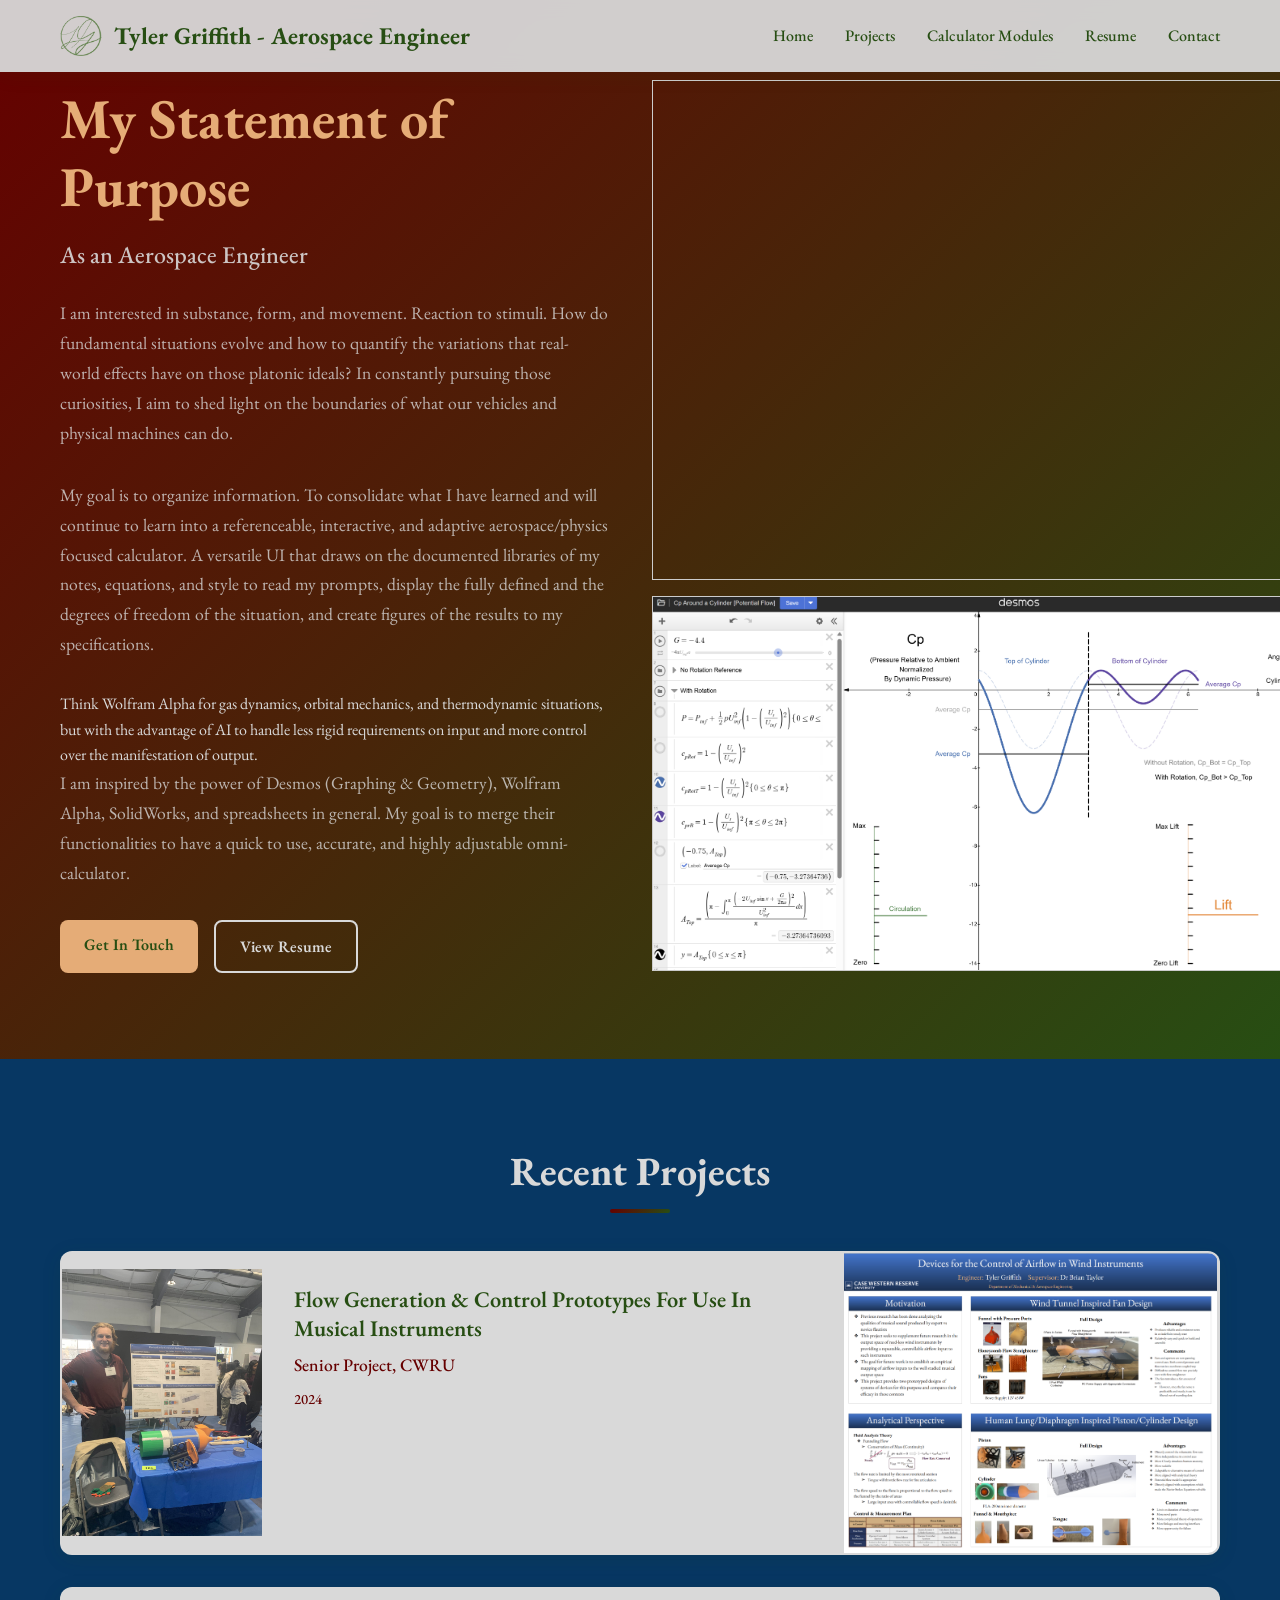
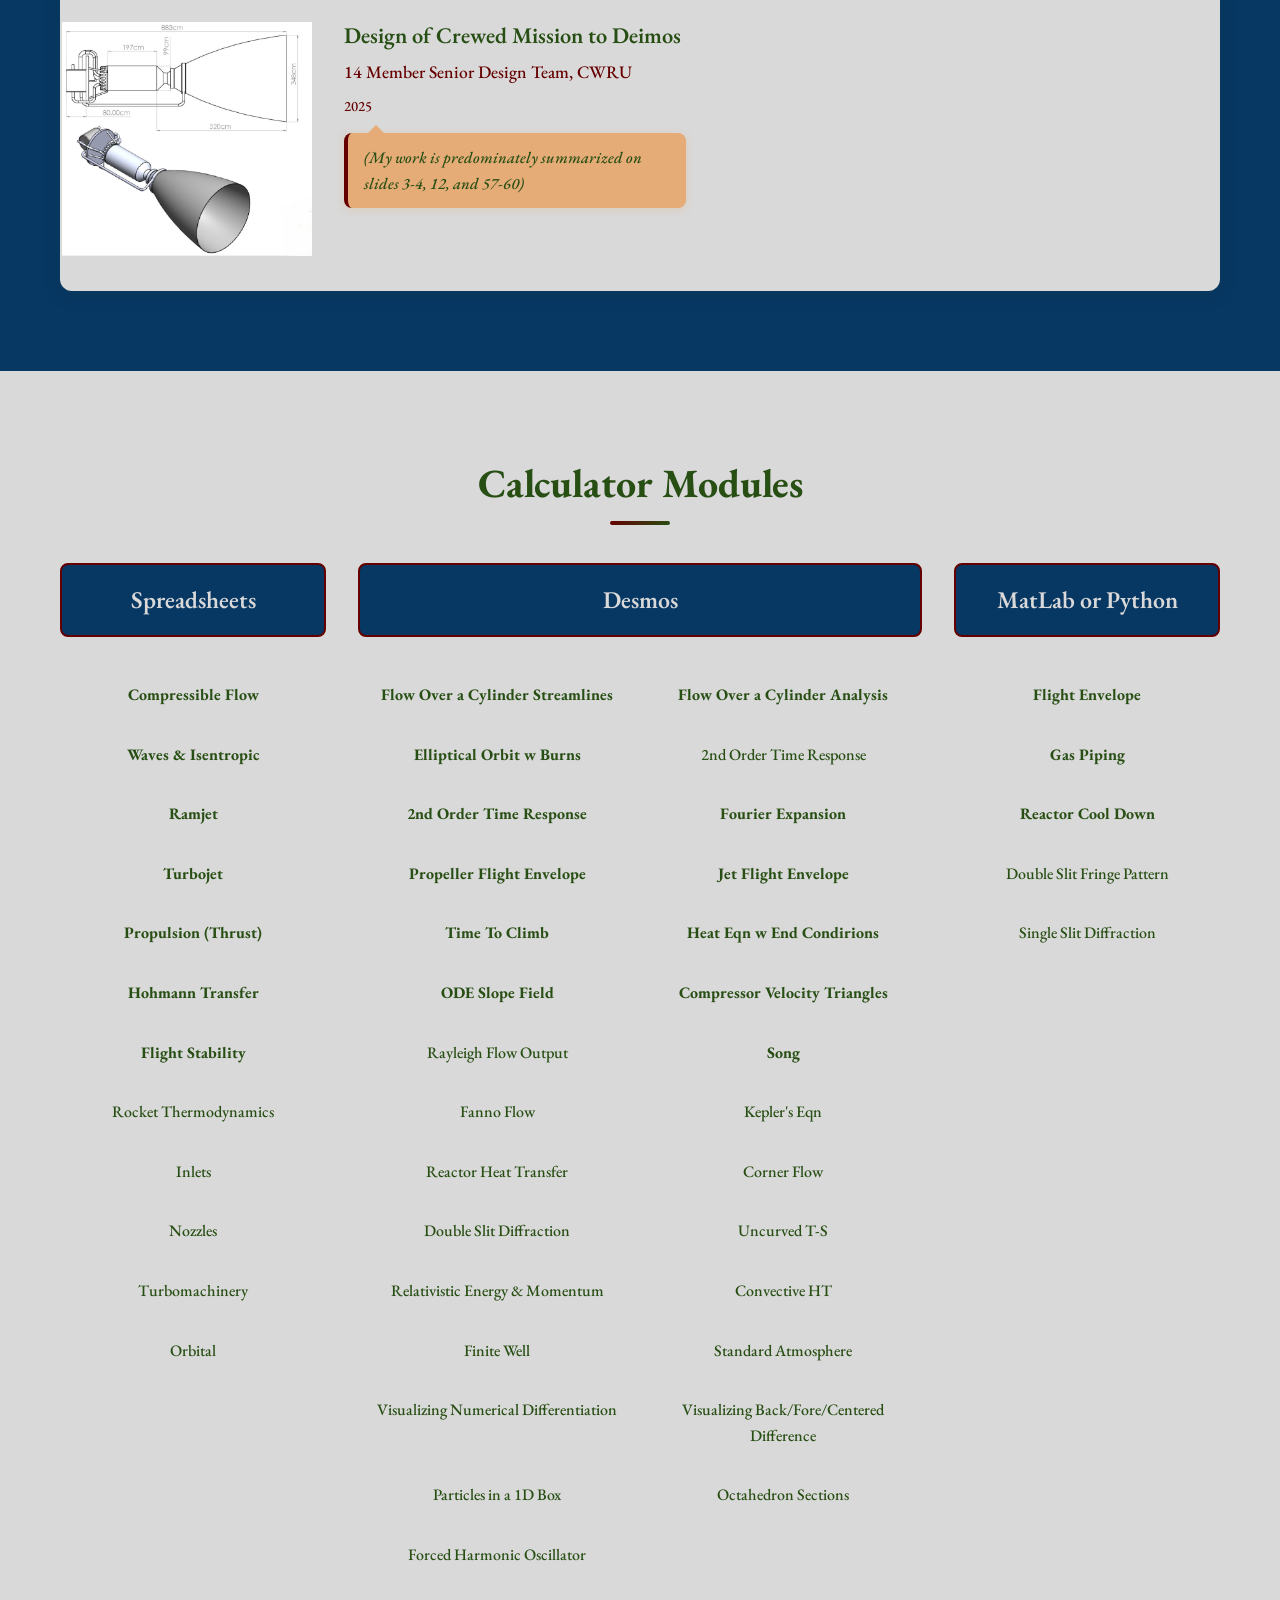
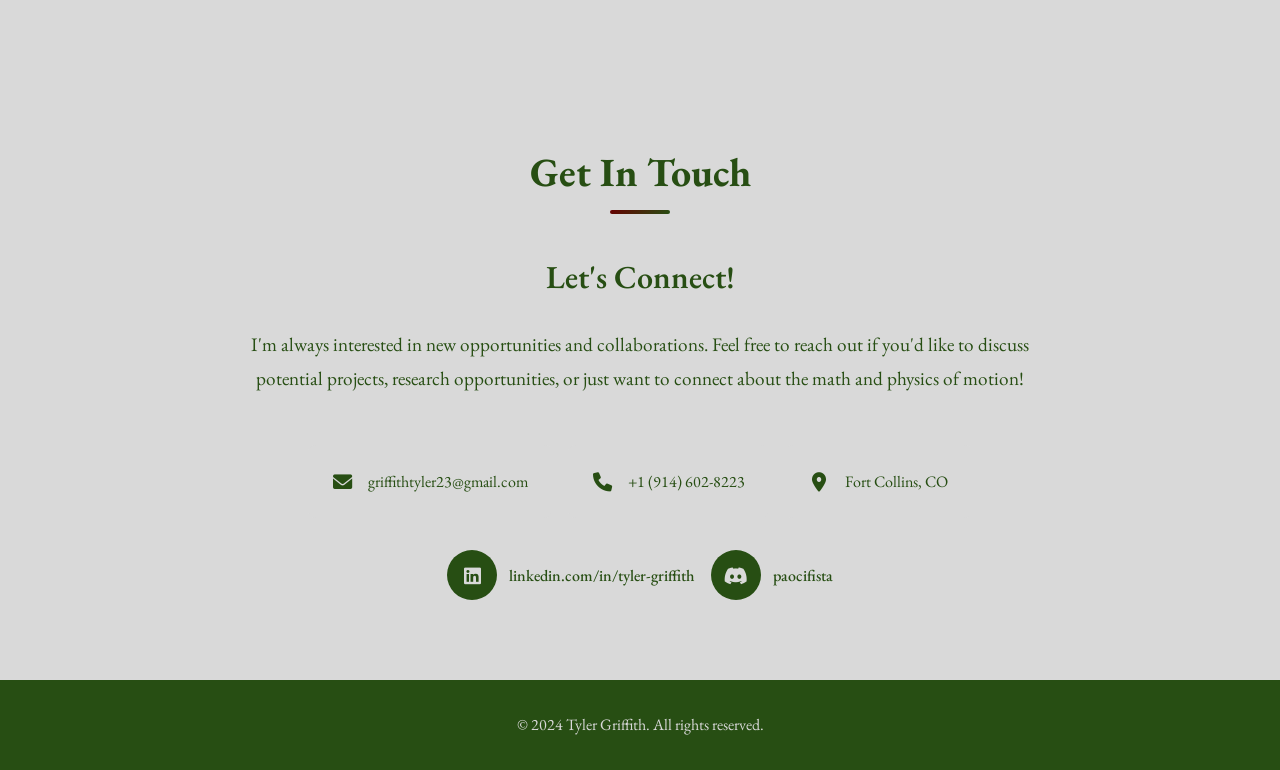
==== index.html @ 73e0c214 "Clickable image (link to desmos) in hero section" ====
<!DOCTYPE html>
<html lang="en">
<head>
    <meta charset="UTF-8">
    <meta name="viewport" content="width=device-width, initial-scale=1.0">
    <title>Tyler Griffith - Professional Portfolio</title>
    <link rel="stylesheet" href="styles.css">
    <link href="https://fonts.googleapis.com/css2?family=EB+Garamond:wght@300;400;500;600;700&display=swap" rel="stylesheet">
    <link rel="stylesheet" href="https://cdnjs.cloudflare.com/ajax/libs/font-awesome/6.0.0/css/all.min.css">
</head>
<body>
    <!-- Navigation -->
    <nav class="navbar">
        <div class="nav-container">
            <div class="nav-logo">
                <a href="#home">
                    <img src="Logo.png" alt="Logo" class="nav-logo-img">
                    Tyler Griffith - Aerospace Engineer
                </a>
            </div>
            <ul class="nav-menu">
                <li class="nav-item">
                    <a href="#home" class="nav-link">Home</a>
                </li>
                <li class="nav-item">
                    <a href="#experience" class="nav-link">Projects</a>
                </li>
                <li class="nav-item">
                    <a href="#modules" class="nav-link">Calculator Modules</a>
                </li>
                <li class="nav-item">
                    <a href="T_Griffith_Resume_CV_Fall_2025.pdf" target="_blank" class="nav-link">Resume</a>
                </li>
                <li class="nav-item">
                    <a href="#contact" class="nav-link">Contact</a>
                </li>
            </ul>
            <div class="hamburger">
                <span class="bar"></span>
                <span class="bar"></span>
                <span class="bar"></span>
            </div>
        </div>
    </nav>

    <!-- Hero Section -->
    <section id="home" class="hero">
        <div class="hero-container">
            <div class="hero-content">
                <h1 class="hero-title"> <span class="highlight"> My Statement of Purpose</span></h1>
                <p class="hero-subtitle">As an Aerospace Engineer</p>
                <p class="hero-description">
                    I am interested in substance, form, and movement. Reaction to stimuli. How do fundamental situations evolve and how to quantify the variations that real-world effects have on those platonic ideals? In constantly pursuing those curiosities, I aim to shed light on the boundaries of what our vehicles and physical machines can do. 
                </p>
                <p class="hero-description">
                    My goal is to organize information. To consolidate what I have learned and will continue to learn into a referenceable, interactive, and adaptive aerospace/physics focused calculator. A versatile UI that draws on the documented libraries of my notes, equations, and style to read my prompts, display the fully defined and the degrees of freedom of the situation, and create figures of the results to my specifications.
                </p>
                <p class="hero-description"></p>
                    Think Wolfram Alpha for gas dynamics, orbital mechanics, and thermodynamic situations, but with the advantage of AI to handle less rigid requirements on input and more control over the manifestation of output.
                </p>
                <p class="hero-description">
                    I am inspired by the power of Desmos (Graphing & Geometry), Wolfram Alpha, SolidWorks, and spreadsheets in general. My goal is to merge their functionalities to have a quick to use, accurate, and highly adjustable omni-calculator.
                </p>
                <div class="hero-buttons">
                    <a href="#contact" class="btn btn-primary">Get In Touch</a>
                    <a href="T_Griffith_Resume_CV_Fall_2025.pdf" target="_blank" class="btn btn-secondary">View Resume</a>
                </div>
            </div>
            <div class="hero-image">
                <div class="hero-images-stack">
                    <iframe src="https://www.desmos.com/calculator/8c33220826" width="700" height="500" style="border: 1px solid #ccc" frameborder=0></iframe>
                    <a href="https://www.desmos.com/calculator/05c3fc042f" target="_blank">
                        <img src="PF Cylinder.png" alt="PF Cylinder" width="700" height="375" style="border: 1px solid #ccc" frameborder=0>
                    </a>
                </div>
            </div>
        </div>
    </section>


    

    <!-- Experience Section -->
    <section id="experience" class="experience">
        <div class="container">
            <h2 class="section-title">Recent Projects</h2>
            <div class="projects-grid">
                <a href="Senior Project Final Presentation Tyler Griffith.pdf" target="_blank" class="project-card">
                    <div class="project-image">
                        <img src="Senior Project.jpg" alt="Flow Generation Project" style="width: 100%; height: 150%; object-fit: contain;">
                    </div>
                    <div class="project-content">
                        <h3>Flow Generation & Control Prototypes For Use In Musical Instruments</h3>
                        <h4>Senior Project, CWRU</h4>
                        <p class="project-date">2024</p>
                    </div>
                    <div class="project-image-right">
                        <img src="Senior Project Poster.png" alt="Senior Project Poster" style="width: 100%; height: 100%; object-fit: contain;">
                    </div>
                </a>
                <a href="Team Alpha PDR.pdf" target="_blank" class="project-card">
                    <div class="project-image">
                        <img src="NTR Engine.png" alt="Mission to Deimos Project" style="width: 100%; height: 100%; object-fit: contain;">
                    </div>
                    <div class="project-content">
                        <h3>Design of Crewed Mission to Deimos</h3>
                        <h4>14 Member Senior Design Team, CWRU</h4>
                        <p class="project-date">2025</p>
                        <p class="project-note">(My work is predominately summarized on slides 3-4, 12, and 57-60)</p>
                    </div>
                    <div class="project-image-right">
                        <video autoplay muted loop playsinline style="width: 100%; height: 100%; object-fit: contain;">
                            <source src="MissionScene.mp4" type="video/mp4">
                            <img src="ntr performance.png" alt="NTR Performance" style="width: 100%; height: 100%; object-fit: contain;">
                        </video>
                    </div>
                </a>
            </div>
        </div>
    </section>

<!-- calculator modules Section -->
<section id="modules" class="modules">
    <div class="container">
        <h2 class="section-title">Calculator Modules</h2>
        <div class="modules-grid">
            <div class="module-category">
                <h3>Spreadsheets</h3>
                <div class="module-list">
                    <a href="https://docs.google.com/spreadsheets/d/1kFhC6nxFv_b8ixaudWOVVjCKWCE8ifmWcmQ96gZkeH8/edit?gid=793155303#gid=793155303" target="_blank" class="module-link"><b>Compressible Flow</b></a>
                    <a href="https://docs.google.com/spreadsheets/d/1kFhC6nxFv_b8ixaudWOVVjCKWCE8ifmWcmQ96gZkeH8/edit?gid=0#gid=0" target="_blank" class="module-link"><b>Waves & Isentropic</b></a>
                    <a href="https://docs.google.com/spreadsheets/d/1kFhC6nxFv_b8ixaudWOVVjCKWCE8ifmWcmQ96gZkeH8/edit?gid=503123347#gid=503123347" target="_blank" class="module-link"><b>Ramjet</b></a>
                    <a href="https://docs.google.com/spreadsheets/d/1kFhC6nxFv_b8ixaudWOVVjCKWCE8ifmWcmQ96gZkeH8/edit?gid=1079069620#gid=1079069620" target="_blank" class="module-link"><b>Turbojet</b></a>
                    <a href="https://docs.google.com/spreadsheets/d/1kFhC6nxFv_b8ixaudWOVVjCKWCE8ifmWcmQ96gZkeH8/edit?gid=1146595530#gid=1146595530" target="_blank" class="module-link"><b>Propulsion (Thrust)</b></a>
                    <a href="https://docs.google.com/spreadsheets/d/1YmKCEZLJLAxavqUUyEGpI2I-hh6KhFgJFtxrm9_aXJc/edit?gid=541043475#gid=541043475" target="_blank" class="module-link"><b>Hohmann Transfer</b></a>
                    <a href="https://docs.google.com/spreadsheets/d/1Bj5aItCUaRNbrN8L-TkgeaRthc5WIYCnWCENdmsCYXI/edit?gid=1545224241#gid=1545224241" target="_blank" class="module-link"><b>Flight Stability</b></a>

                    <a href="https://docs.google.com/spreadsheets/d/1ZCL2EBlXwmfW4wwZJrXVlPMBgstjOOVwJmh2B7LHWQo/edit?gid=1322973198#gid=1322973198" target="_blank" class="module-link">Rocket Thermodynamics</a>
                    <a href="https://docs.google.com/spreadsheets/d/1kFhC6nxFv_b8ixaudWOVVjCKWCE8ifmWcmQ96gZkeH8/edit?gid=883781237#gid=883781237" target="_blank" class="module-link">Inlets</a>
                    <a href="https://docs.google.com/spreadsheets/d/1kFhC6nxFv_b8ixaudWOVVjCKWCE8ifmWcmQ96gZkeH8/edit?gid=561241027#gid=561241027" target="_blank" class="module-link">Nozzles</a>
                    <a href="#" class="module-link">Turbomachinery</a>
                    <a href="https://docs.google.com/spreadsheets/d/1dXGgKRndqlmJfJFlU6TlaSMaYjimFNrqkSrW9hNsdL0/edit?gid=303727508#gid=303727508" target="_blank" class="module-link">Orbital</a>
                </div>
            </div>
            <div class="module-category desmos-category">
                <h3>Desmos</h3>
                <div class="module-list">
                    <a href="https://www.desmos.com/calculator/8c33220826" target="_blank" class="module-link"><b>Flow Over a Cylinder Streamlines</b></a>
                    <a href="https://www.desmos.com/calculator/05c3fc042f" target="_blank" class="module-link"><b>Flow Over a Cylinder Analysis</b></a>
                    <a href="https://www.desmos.com/calculator/915c477bc8" target="_blank" class="module-link"><b>Elliptical Orbit w Burns</b></a>                    <a href="https://www.desmos.com/calculator/b26c02bef1" target="_blank" class="module-link">2nd Order Time Response</a>
                    <a href="https://www.desmos.com/calculator/b26c02bef1" target="_blank" class="module-link"><b>2nd Order Time Response</b></a>
                    <a href="https://www.desmos.com/calculator/3eea0e8acd" target="_blank" class="module-link"><b>Fourier Expansion</b></a>
                    <a href="https://www.desmos.com/calculator/c116e7f28b" target="_blank" class="module-link"><b>Propeller Flight Envelope</b></a>
                    <a href="https://www.desmos.com/calculator/2a57d4172a" target="_blank" class="module-link"><b>Jet Flight Envelope</b></a>
                    <a href="https://www.desmos.com/calculator/2a57d4172a" target="_blank" class="module-link"><b>Time To Climb</b></a>
                    <a href="https://www.desmos.com/calculator/9834d9a424" target="_blank" class="module-link"><b>Heat Eqn w End Condirions</b></a>
                    <a href="https://www.desmos.com/calculator/9834d9a424" target="_blank" class="module-link"><b>ODE Slope Field</b></a>
                    <a href="https://www.desmos.com/geometry/db01d873f7" target="_blank" class="module-link"><b>Compressor Velocity Triangles</b></a>

                    <a href="https://www.desmos.com/calculator/b0455dd562" target="_blank" class="module-link">Rayleigh Flow Output</a>
                    <a href="https://www.desmos.com/calculator/bf2a7fb005" target="_blank" class="module-link"><b>Song</b></a>

                    <a href="https://www.desmos.com/calculator/d0f3c2ab67" target="_blank" class="module-link">Fanno Flow</a>
                    <a href="https://www.desmos.com/calculator/4ca5833b08" target="_blank" class="module-link">Kepler's Eqn</a>
                    <a href="https://www.desmos.com/calculator/3d784d35b2" target="_blank" class="module-link">Reactor Heat Transfer</a>
                    <a href="https://www.desmos.com/calculator/745b08c5e5" target="_blank" class="module-link">Corner Flow</a>
                    <a href="https://www.desmos.com/calculator/b79fcb99ef" target="_blank" class="module-link">Double Slit Diffraction</a>
                    <a href="https://www.desmos.com/calculator/55e48f81e7" target="_blank" class="module-link">Uncurved T-S</a>
                    <a href="https://www.desmos.com/calculator/9834d9a424" target="_blank" class="module-link">Relativistic Energy & Momentum</a>
                    <a href="#" class="module-link">Convective HT</a>
                    <a href="https://www.desmos.com/calculator/ac93b80535" target="_blank" class="module-link">Finite Well</a>
                    <a href="https://www.desmos.com/calculator/c9d3b7adf9" target="_blank" class="module-link">Standard Atmosphere</a>
                    <a href="https://www.desmos.com/calculator/b41d1c6cdb" target="_blank" class="module-link">Visualizing Numerical Differentiation</a>
                    <a href="https://www.desmos.com/calculator/59a0680b56" target="_blank" class="module-link">Visualizing Back/Fore/Centered Difference</a>
                    <a href="https://www.desmos.com/calculator/5fff285970" target="_blank" class="module-link">Particles in a 1D Box</a>
                    <a href="https://www.desmos.com/calculator/08d9fe442d" target="_blank" class="module-link">Octahedron Sections</a>
                    <a href="https://www.desmos.com/calculator/eb8c177690" target="_blank" class="module-link">Forced Harmonic Oscillator</a>
                </div>
            </div>
            <div class="module-category">
                <h3>MatLab or Python</h3>
                <div class="module-list">
                    <a href="#" class="module-link"><b>Flight Envelope</b></a>
                    <a href="#" class="module-link"><b>Gas Piping</b></a>
                    <a href="#" class="module-link"><b>Reactor Cool Down</b></a>
                    <a href="#" class="module-link">Double Slit Fringe Pattern</a>
                    <a href="#" class="module-link">Single Slit Diffraction</a>
                </div>
            </div>
        </div>
    </div>
</section>

    <!-- Contact Section -->
    <section id="contact" class="contact">
        <div class="container">
            <h2 class="section-title">Get In Touch</h2>
            <div class="contact-content">
                <div class="contact-info-left">
                    <h3>Let's Connect!</h3>
                    <p>
                        I'm always interested in new opportunities and collaborations. 
                        Feel free to reach out if you'd like to discuss potential projects, research opportunities, 
                        or just want to connect about the math and physics of motion!
                    </p>
                </div>
            </div>
            <div class="contact-details-section">
                <div class="contact-details">
                    <div class="contact-item">
                        <i class="fas fa-envelope"></i>
                        <span>griffithtyler23@gmail.com</span>
                    </div>
                    <div class="contact-item">
                        <i class="fas fa-phone"></i>
                        <span>+1 (914) 602-8223</span>
                    </div>
                    <div class="contact-item location-item">
                        <i class="fas fa-map-marker-alt"></i>
                        <span>Fort Collins, CO</span>
                    </div>
                </div>
                <div class="social-links">
                    <a href="https://linkedin.com/in/tyler-griffith" target="_blank" class="social-link">
                        <div class="social-icon"><i class="fab fa-linkedin"></i></div>
                        <span class="social-text">linkedin.com/in/tyler-griffith</span>
                    </a>
                    <a href="#" class="social-link">
                        <div class="social-icon"><i class="fab fa-discord"></i></div>
                        <span class="social-text">paocifista</span>
                    </a>
                </div>
            </div>
        </div>
    </section>

    <!-- Footer -->
    <footer class="footer">
        <div class="container">
            <p>&copy; 2024 Tyler Griffith. All rights reserved.</p>
        </div>
    </footer>

    <script>
        // Mobile menu toggle
        const hamburger = document.querySelector(".hamburger");
        const navMenu = document.querySelector(".nav-menu");

        hamburger.addEventListener("click", () => {
            hamburger.classList.toggle("active");
            navMenu.classList.toggle("active");
        });

        // Close mobile menu when clicking on a link
        document.querySelectorAll(".nav-link").forEach(n => n.addEventListener("click", () => {
            hamburger.classList.remove("active");
            navMenu.classList.remove("active");
        }));

        // Smooth scrolling for navigation links
        document.querySelectorAll('a[href^="#"]').forEach(anchor => {
            anchor.addEventListener('click', function (e) {
                e.preventDefault();
                document.querySelector(this.getAttribute('href')).scrollIntoView({
                    behavior: 'smooth'
                });
            });
        });
    </script>
</body>
</html>
---- styles.css ----
/* Reset and Base Styles */
* {
    margin: 0;
    padding: 0;
    box-sizing: border-box;
}

html {
    scroll-behavior: smooth;
}

body {
    font-family: 'EB Garamond', serif;
    line-height: 1.6;
    color: #274e13;
    background-color: #d9d9d9;
}

.container {
    max-width: 1200px;
    margin: 0 auto;
    padding: 0 20px;
}

/* Navigation */
.navbar {
    position: fixed;
    top: 0;
    width: 100%;
    background: rgba(217, 217, 217, 0.95);
    backdrop-filter: blur(10px);
    z-index: 1000;
    padding: 1rem 0;
    box-shadow: 0 2px 20px rgba(39, 78, 19, 0.1);
}

.nav-container {
    max-width: 1200px;
    margin: 0 auto;
    padding: 0 20px;
    display: flex;
    justify-content: space-between;
    align-items: center;
}

.nav-logo a {
    font-size: 1.5rem;
    font-weight: 700;
    color: #274e13;
    text-decoration: none;
    transition: color 0.3s ease;
    display: flex;
    align-items: center;
    gap: 0.75rem;
}

.nav-logo-img {
    height: 40px;
    width: auto;
    border-radius: 4px;
}

.nav-logo a:hover {
    color: #660000;
}

.nav-menu {
    display: flex;
    list-style: none;
    gap: 2rem;
}

.nav-link {
    color: #274e13;
    text-decoration: none;
    font-weight: 500;
    transition: color 0.3s ease;
    position: relative;
}

.nav-link:hover {
    color: #660000;
}

.nav-link::after {
    content: '';
    position: absolute;
    width: 0;
    height: 2px;
    bottom: -5px;
    left: 0;
    background-color: #660000;
    transition: width 0.3s ease;
}

.nav-link:hover::after {
    width: 100%;
}

.hamburger {
    display: none;
    flex-direction: column;
    cursor: pointer;
}

.bar {
    width: 25px;
    height: 3px;
    background-color: #274e13;
    margin: 3px 0;
    transition: 0.3s;
}

/* Hero Section */
.hero {
    min-height: 100vh;
    display: flex;
    align-items: center;
    background: linear-gradient(135deg, #660000 0%, #274e13 100%);
    color: #d9d9d9;
    padding-top: 80px;
}

.hero-container {
    max-width: 1200px;
    margin: 0 auto;
    padding: 0 20px;
    display: grid;
    grid-template-columns: 1fr 1fr;
    gap: 4rem;
    align-items: center;
}

.hero-title {
    font-size: 3.5rem;
    font-weight: 700;
    margin-bottom: 1rem;
    line-height: 1.2;
}

.highlight {
    color: #e5ac77;
}

.hero-subtitle {
    font-size: 1.5rem;
    font-weight: 500;
    margin-bottom: 1.5rem;
    opacity: 0.9;
}

.hero-description {
    font-size: 1.1rem;
    margin-bottom: 2rem;
    opacity: 0.8;
    line-height: 1.7;
}

.hero-buttons {
    display: flex;
    gap: 1rem;
    flex-wrap: wrap;
}

.btn {
    padding: 12px 24px;
    border-radius: 8px;
    text-decoration: none;
    font-weight: 600;
    transition: all 0.3s ease;
    display: inline-block;
    border: none;
    cursor: pointer;
    font-size: 1rem;
}

.btn-primary {
    background: #e5ac77;
    color: #274e13;
}

.btn-primary:hover {
    background: #d9d9d9;
    transform: translateY(-2px);
    box-shadow: 0 10px 25px rgba(229, 172, 119, 0.3);
}

.btn-secondary {
    background: transparent;
    color: #d9d9d9;
    border: 2px solid #d9d9d9;
}

.btn-secondary:hover {
    background: #d9d9d9;
    color: #274e13;
    transform: translateY(-2px);
}

.hero-image {
    display: flex;
    justify-content: center;
    align-items: center;
    width: 100%;
    min-width: 0;
    max-width: none;
}

.hero-images-stack {
    display: flex;
    flex-direction: column;
    gap: 1rem;
    width: 100vw;
    max-width: 75vw;
    min-width: 0;
    margin-left: -20px;
}

.hero-stack-image {
    width: 100%;
    height: auto;
    max-width: none;
    min-width: 0;
    border-radius: 8px;
    box-shadow: 0 4px 15px rgba(0, 0, 0, 0.2);
    transition: transform 0.3s ease;
}

.hero-stack-image:hover {
    transform: translateY(-5px);
    box-shadow: 0 8px 25px rgba(0, 0, 0, 0.3);
}

.profile-placeholder {
    width: 100%;
    height: 100%;
    min-height: 80vh;
    background: rgba(217, 217, 217, 0.1);
    border-radius: 12px;
    display: flex;
    align-items: center;
    justify-content: center;
    font-size: 5rem;
    color: rgba(217, 217, 217, 0.3);
    border: 3px solid rgba(217, 217, 217, 0.2);
    overflow: hidden;
}

/* Section Styles */
section {
    padding: 80px 0;
}

.section-title {
    text-align: center;
    font-size: 2.5rem;
    font-weight: 700;
    margin-bottom: 3rem;
    color: #274e13;
    position: relative;
}

.section-title::after {
    content: '';
    position: absolute;
    bottom: -10px;
    left: 50%;
    transform: translateX(-50%);
    width: 60px;
    height: 4px;
    background: linear-gradient(135deg, #660000 0%, #274e13 100%);
    border-radius: 2px;
}

/* About Section */
.about {
    background: #d9d9d9;
}

.about-content {
    max-width: 800px;
    margin: 0 auto;
}

.about-text p {
    font-size: 1.1rem;
    margin-bottom: 1.5rem;
    color: #274e13;
    line-height: 1.8;
}

.about-stats {
    display: grid;
    grid-template-columns: repeat(auto-fit, minmax(150px, 1fr));
    gap: 2rem;
    margin-top: 3rem;
}

.stat {
    text-align: center;
    padding: 2rem;
    background: #d9d9d9;
    border-radius: 12px;
    box-shadow: 0 4px 20px rgba(39, 78, 19, 0.1);
    transition: transform 0.3s ease;
}

.stat:hover {
    transform: translateY(-5px);
}

.stat h3 {
    font-size: 2.5rem;
    font-weight: 700;
    color: #274e13;
    margin-bottom: 0.5rem;
}

.stat p {
    color: #660000;
    font-weight: 500;
}

/* Skills Section */
.skills-grid {
    display: grid;
    grid-template-columns: repeat(auto-fit, minmax(400px, 1fr));
    gap: 3rem;
}

.skill-category h3 {
    font-size: 1.5rem;
    font-weight: 600;
    margin-bottom: 2rem;
    color: #274e13;
}

.skill-items {
    display: flex;
    flex-direction: column;
    gap: 1.5rem;
}

.skill-item {
    display: flex;
    flex-direction: column;
    gap: 0.5rem;
}

.skill-name {
    font-weight: 500;
    color: #274e13;
}

.skill-bar {
    height: 8px;
    background: #d9d9d9;
    border-radius: 4px;
    overflow: hidden;
}

.skill-progress {
    height: 100%;
    background: linear-gradient(135deg, #660000 0%, #274e13 100%);
    border-radius: 4px;
    transition: width 1s ease;
}

/* Modules Section */
.modules-grid {
    display: grid;
    grid-template-columns: 1fr 1fr 1fr 1fr;
    gap: 2rem;
    max-width: 1200px;
    margin: 0 auto;
}

.desmos-category {
    grid-column: 2 / span 2;
}

.desmos-category .module-list {
    display: grid;
    grid-template-columns: repeat(auto-fit, minmax(200px, 1fr));
    gap: 0.5rem;
}

.module-category h3 {
    font-size: 1.5rem;
    font-weight: 600;
    margin-bottom: 2rem;
    color: #274e13;
    text-align: center;
    padding: 1rem;
    background: #073763;
    color: #d9d9d9;
    border-radius: 8px;
    border: 2px solid #660000;
}

.module-list {
    display: flex;
    flex-direction: column;
    gap: 0.5rem;
}

.module-link {
    color: #274e13;
    text-decoration: none;
    font-weight: 500;
    padding: 0.75rem;
    background: #d9d9d9;
    border-radius: 6px;
    transition: all 0.3s ease;
    border: 1px solid transparent;
    text-align: center;
}

.module-link:hover {
    background: #e5ac77;
    color: #274e13;
    transform: translateY(-1px);
    box-shadow: 0 2px 8px rgba(229, 172, 119, 0.3);
    border-color: #660000;
}

/* Experience Section */
.experience {
    background: #073763;
    color: #d9d9d9;
}

.experience .section-title {
    color: #d9d9d9;
}

.projects-grid {
    display: flex;
    flex-direction: column;
    gap: 2rem;
    max-width: 1400px;
    margin: 0 auto;
}

.project-card {
    display: flex;
    background: #d9d9d9;
    border-radius: 12px;
    overflow: hidden;
    text-decoration: none;
    color: #274e13;
    transition: all 0.3s ease;
    box-shadow: 0 4px 20px rgba(39, 78, 19, 0.1);
    border: 2px solid transparent;
}

.project-card:hover {
    transform: translateY(-5px);
    box-shadow: 0 8px 30px rgba(39, 78, 19, 0.2);
    border-color: #e5ac77;
}

.project-image {
    width: 200px;
    min-width: 200px;
    height: 300px;
    background: transparent;
    display: flex;
    align-items: center;
    justify-content: center;
    font-size: 3rem;
    color: #274e13;
}

.project-image-right {
    width: 375px;
    min-width: 375px;
    height: 300px;
    background: transparent;
    display: flex;
    align-items: center;
    justify-content: center;
    font-size: 3rem;
    color: #274e13;
}

/* Specific styling for Mission to Deimos project */
.project-card:nth-child(2) .project-image {
    width: 250px;
    min-width: 250px;
}

.project-card:nth-child(2) .project-image-right {
    width: 500px;
    min-width: 500px;
}

.project-content {
    padding: 2rem;
    flex: 1;
    display: flex;
    flex-direction: column;
    justify-content: flex-start;
}

.project-content h3 {
    font-size: 1.4rem;
    font-weight: 600;
    color: #274e13;
    margin-bottom: 0.5rem;
    line-height: 1.3;
}

.project-content h4 {
    font-size: 1.1rem;
    color: #660000;
    margin-bottom: 0.5rem;
    font-weight: 500;
}

.project-date {
    font-size: 0.9rem;
    color: #660000;
    margin-bottom: 1rem;
    font-weight: 500;
}

.project-note {
    font-size: 1rem;
    color: #274e13;
    font-style: italic;
    margin-bottom: 1rem;
    font-weight: 500;
    background: #e5ac77;
    padding: 0.75rem 1rem;
    border-radius: 8px;
    border-left: 4px solid #660000;
    box-shadow: 0 2px 8px rgba(229, 172, 119, 0.3);
    position: relative;
}

.project-note::before {
    content: '';
    position: absolute;
    top: -8px;
    left: 20px;
    width: 0;
    height: 0;
    border-left: 8px solid transparent;
    border-right: 8px solid transparent;
    border-bottom: 8px solid #e5ac77;
}

.project-description {
    color: #274e13;
    line-height: 1.6;
    font-size: 1rem;
}

/* Contact Section */
.contact-content {
    max-width: 800px;
    margin: 0 auto 3rem auto;
    text-align: center;
}

.contact-info-left {
    text-align: center;
}

.contact-info-left h3 {
    font-size: 2rem;
    font-weight: 600;
    margin-bottom: 1.5rem;
    color: #274e13;
}

.contact-info-left p {
    font-size: 1.2rem;
    color: #274e13;
    margin-bottom: 2rem;
    line-height: 1.8;
}

.contact-details-section {
    width: 100%;
    max-width: 800px;
    margin: 0 auto;
    text-align: center;
}

.contact-details {
    margin-bottom: 2rem;
    display: flex;
    justify-content: center;
    gap: 1rem;
    flex-wrap: wrap;
}

.contact-item {
    display: flex;
    align-items: center;
    gap: 1rem;
    padding: 1.5rem;
    background: #d9d9d9;
    border-radius: 8px;
    transition: background 0.3s ease;
    justify-content: center;
    min-width: fit-content;
}

.contact-item:hover {
    background: #e5ac77;
}

.contact-item i {
    color: #274e13;
    font-size: 1.2rem;
    width: 20px;
}

.location-item {
    justify-content: center;
    text-align: center;
}

.social-links {
    display: flex;
    gap: 1rem;
    justify-content: center;
    margin-top: 2rem;
    flex-wrap: wrap;
    align-items: center;
}

.social-link {
    display: flex;
    align-items: center;
    gap: 0.75rem;
    text-decoration: none;
    transition: all 0.3s ease;
    font-size: 1rem;
    min-width: fit-content;
}

.social-link:hover {
    transform: translateY(-3px);
}

.social-icon {
    display: flex;
    align-items: center;
    justify-content: center;
    width: 50px;
    height: 50px;
    background: #274e13;
    color: #d9d9d9;
    border-radius: 50%;
    transition: all 0.3s ease;
    font-size: 1.2rem;
}

.social-link:hover .social-icon {
    background: #660000;
    box-shadow: 0 10px 25px rgba(39, 78, 19, 0.3);
}

.social-text {
    font-size: 1rem;
    font-weight: 500;
    color: #274e13;
}

/* Footer */
.footer {
    background: #274e13;
    color: #d9d9d9;
    text-align: center;
    padding: 2rem 0;
}

/* Responsive Design */
@media (max-width: 768px) {
    .hamburger {
        display: flex;
    }

    .nav-menu {
        position: fixed;
        left: -100%;
        top: 70px;
        flex-direction: column;
        background-color: #d9d9d9;
        width: 100%;
        text-align: center;
        transition: 0.3s;
        box-shadow: 0 10px 27px rgba(39, 78, 19, 0.05);
        padding: 2rem 0;
    }

    .nav-menu.active {
        left: 0;
    }

    .hamburger.active .bar:nth-child(2) {
        opacity: 0;
    }

    .hamburger.active .bar:nth-child(1) {
        transform: translateY(8px) rotate(45deg);
    }

    .hamburger.active .bar:nth-child(3) {
        transform: translateY(-8px) rotate(-45deg);
    }

    .hero-container {
        grid-template-columns: 1fr;
        text-align: center;
        gap: 2rem;
    }

    .hero-images-stack {
        width: 100vw;
        max-width: 95vw;
        min-width: 0;
        gap: 0.75rem;
        margin-left: 0;
    }

    .hero-title {
        font-size: 2.5rem;
    }

    .hero-subtitle {
        font-size: 1.2rem;
    }

    .profile-placeholder {
        width: 200px;
        height: 200px;
        font-size: 3rem;
    }

    .section-title {
        font-size: 2rem;
    }

    .skills-grid {
        grid-template-columns: 1fr;
    }

    .projects-grid {
        grid-template-columns: 1fr;
    }

    .project-card {
        flex-direction: column;
    }

    .project-image {
        width: 100%;
        height: 200px;
        border-right: none;
        border-bottom: 2px solid #660000;
    }

    .project-image-right {
        width: 100%;
        height: 200px;
        border-left: none;
        border-bottom: 2px solid #660000;
    }

    .project-content {
        padding: 1rem;
    }

    .contact-content {
        grid-template-columns: 1fr;
        gap: 2rem;
        max-width: 100%;
        padding: 0 1rem;
        margin-bottom: 2rem;
    }

    .contact-info-left {
        text-align: center;
        padding-right: 0;
    }

    .contact-image-container {
        padding-left: 0;
    }

    .contact-image {
        height: 250px;
    }

    .contact-details-section {
        max-width: 100%;
        padding: 0 1rem;
    }

    .contact-details {
        grid-template-columns: 1fr;
        gap: 0.5rem;
    }

    .contact-item {
        padding: 1rem;
        font-size: 0.9rem;
        justify-content: center;
    }

    .about-stats {
        grid-template-columns: 1fr;
    }
}

@media (max-width: 480px) {
    .hero-title {
        font-size: 2rem;
    }

    .hero-buttons {
        flex-direction: column;
        align-items: center;
    }

    .btn {
        width: 100%;
        max-width: 250px;
        text-align: center;
    }

    .section-title {
        font-size: 1.8rem;
    }

    .project-content {
        padding: 1.5rem;
    }
}

/* Animations */
@keyframes fadeInUp {
    from {
        opacity: 0;
        transform: translateY(30px);
    }
    to {
        opacity: 1;
        transform: translateY(0);
    }
}

.hero-content,
.about-content,
.skills-grid,
.timeline-item,
.contact-content {
    animation: fadeInUp 0.8s ease-out;
}

/* Smooth transitions for interactive elements */
.nav-link,
.btn,
.social-link,
.stat,
.timeline-content,
.contact-item {
    transition: all 0.3s ease;
}

/* Focus states for accessibility */
.btn:focus,
.nav-link:focus,
.social-link:focus,
.form-group input:focus,
.form-group textarea:focus {
    outline: 2px solid #274e13;
    outline-offset: 2px;
}
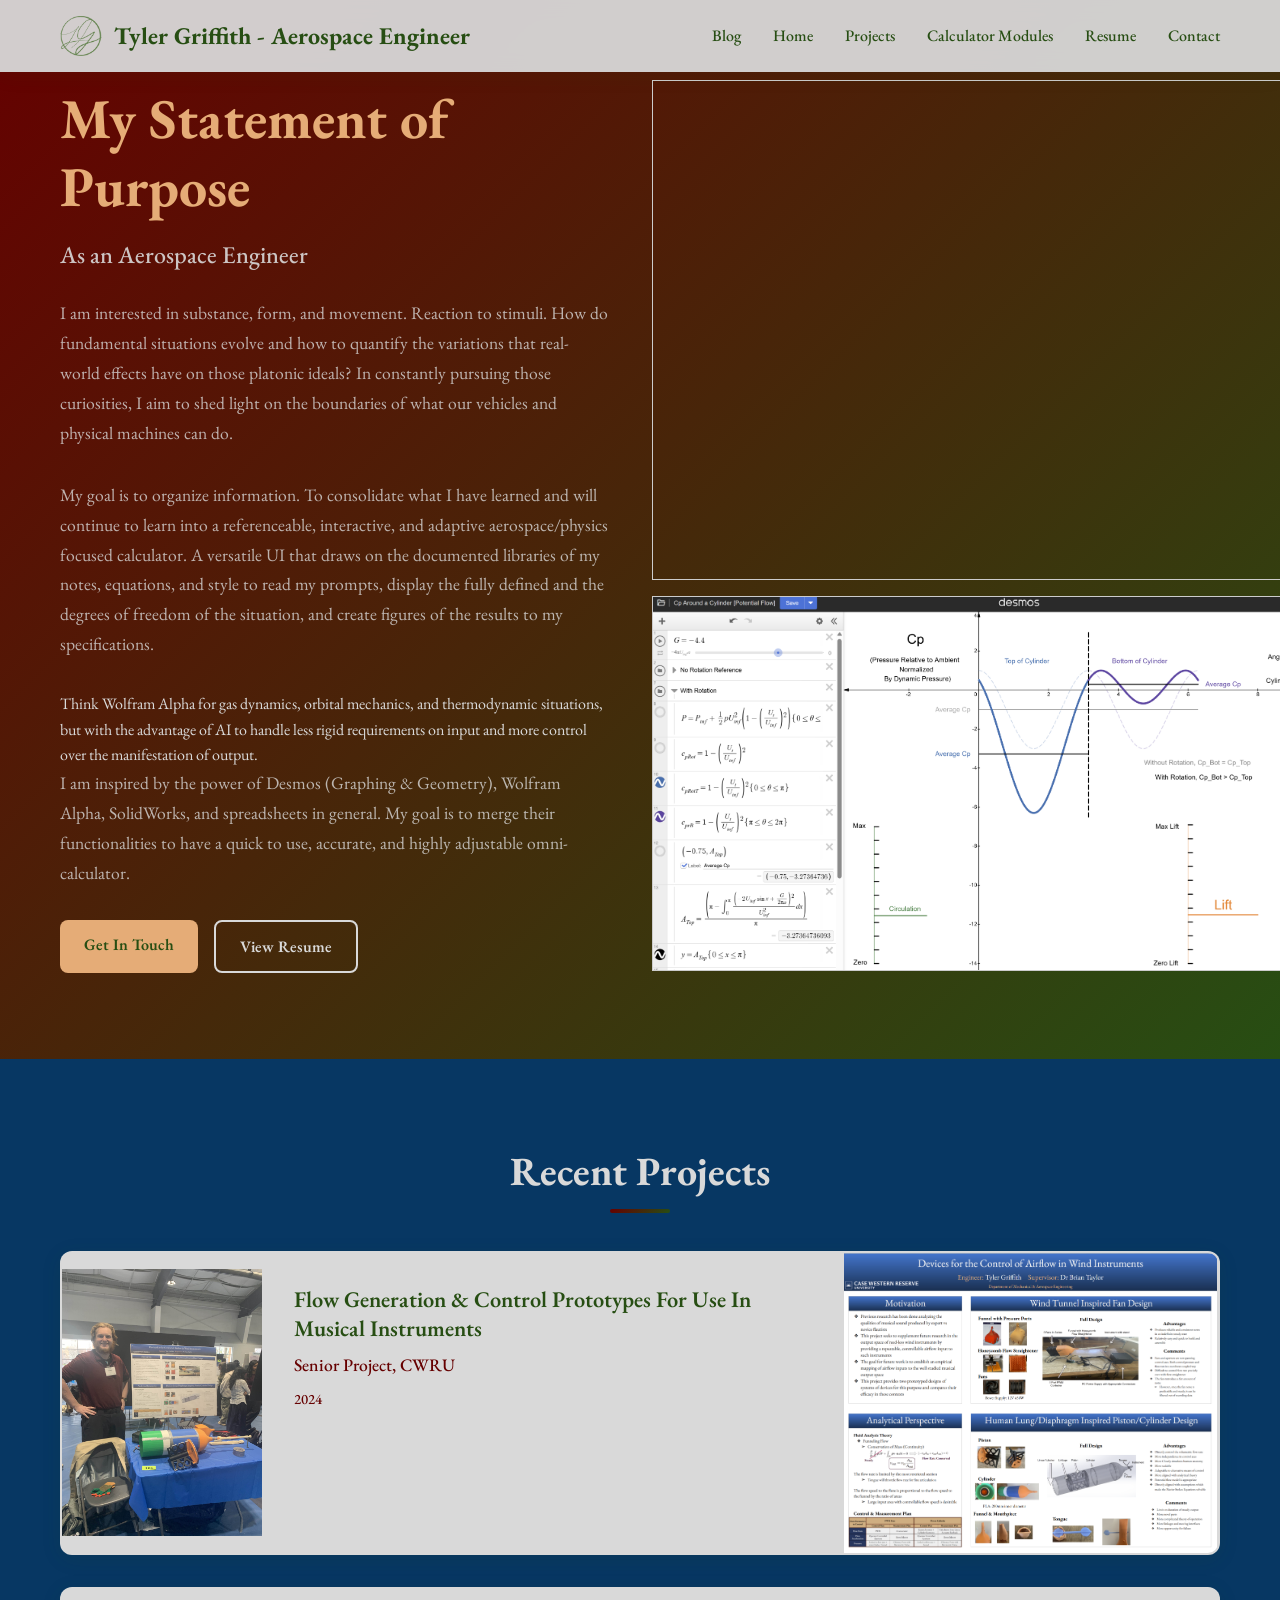
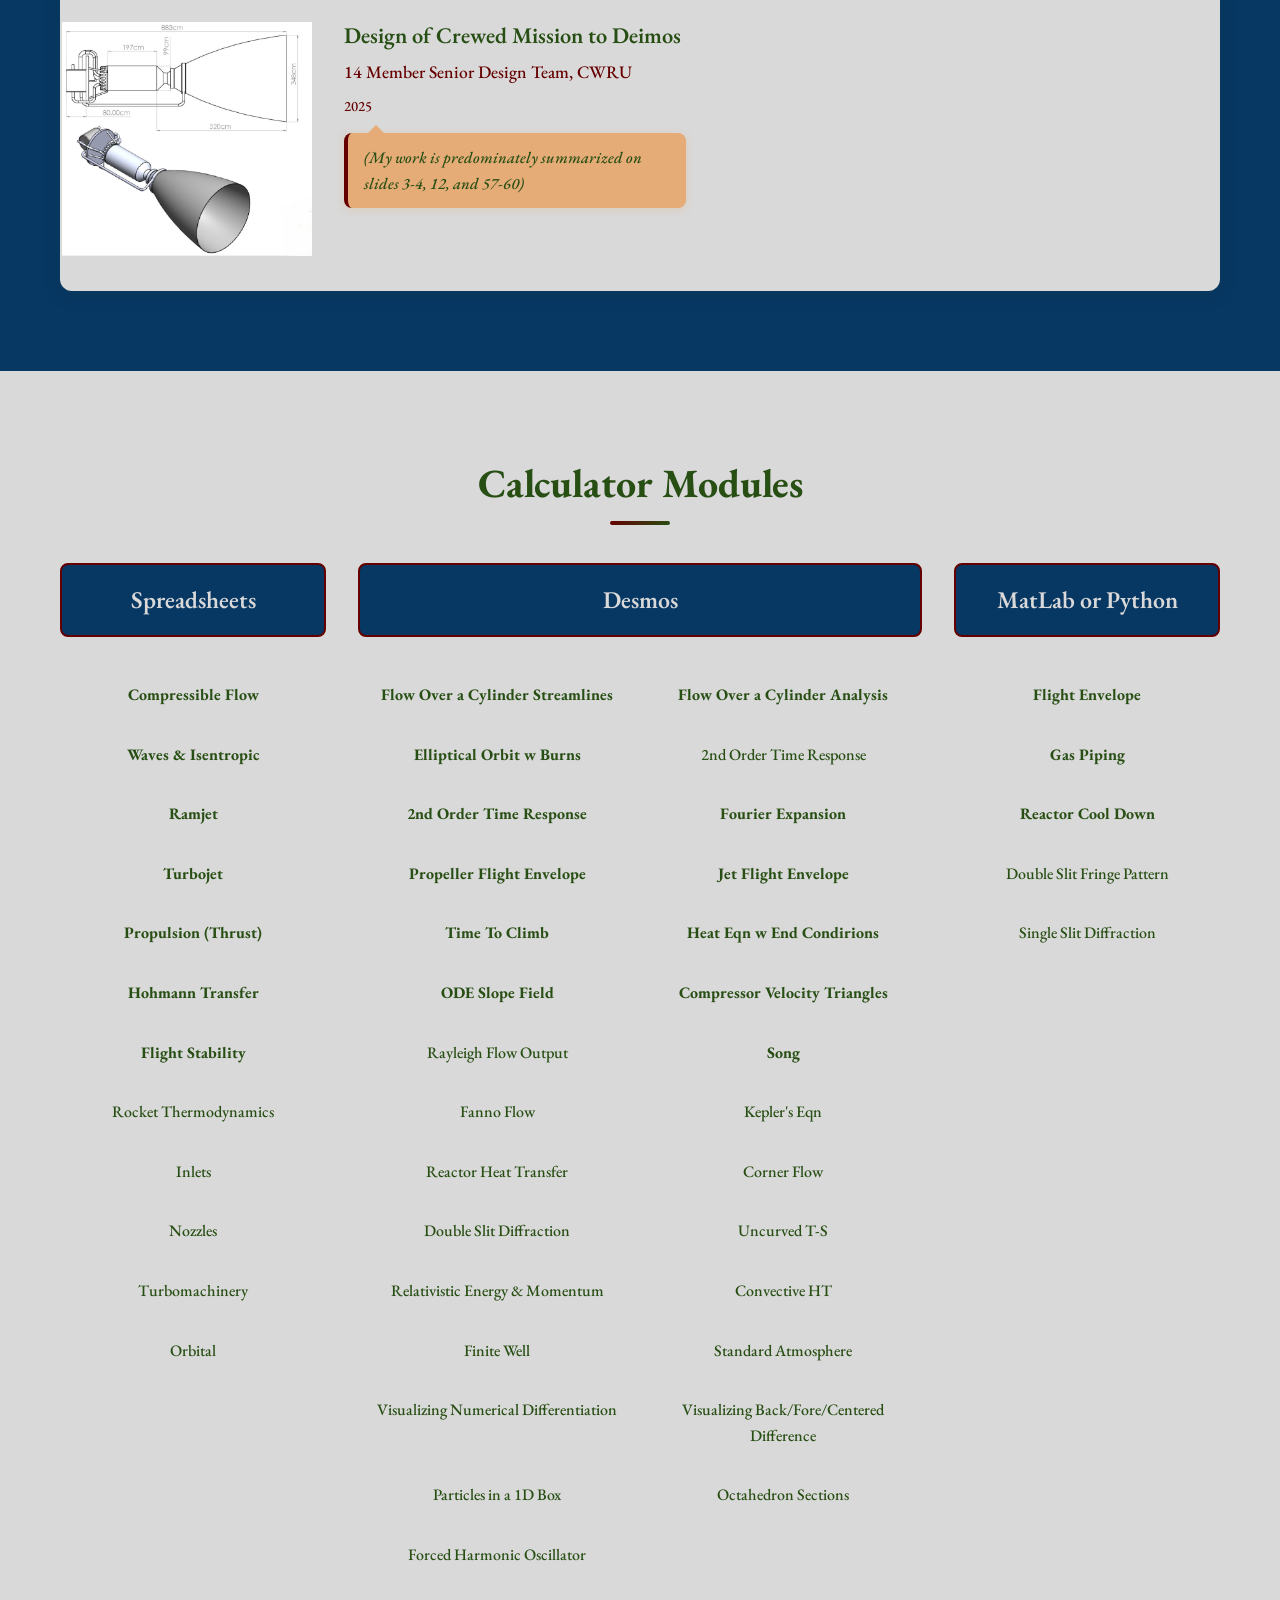
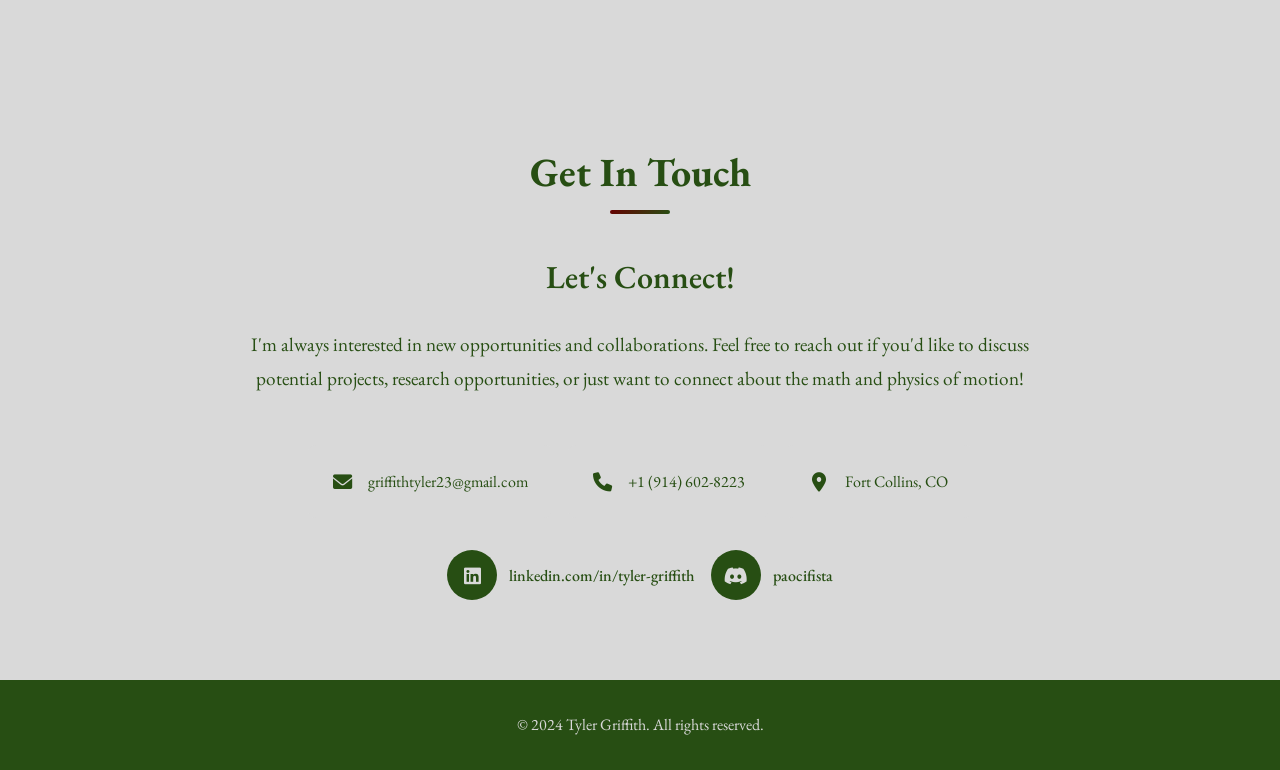
==== commit 6610229f: "Added JungaWorkspace subproject" ====
--- a/index.html
+++ b/index.html
@@ -20,6 +20,9 @@
             </div>
             <ul class="nav-menu">
                 <li class="nav-item">
+                    <a href="./blog/index.html" target="_blank" class="nav-link">Blog</a>
+                </li>
+                <li class="nav-item">
                     <a href="#home" class="nav-link">Home</a>
                 </li>
                 <li class="nav-item">
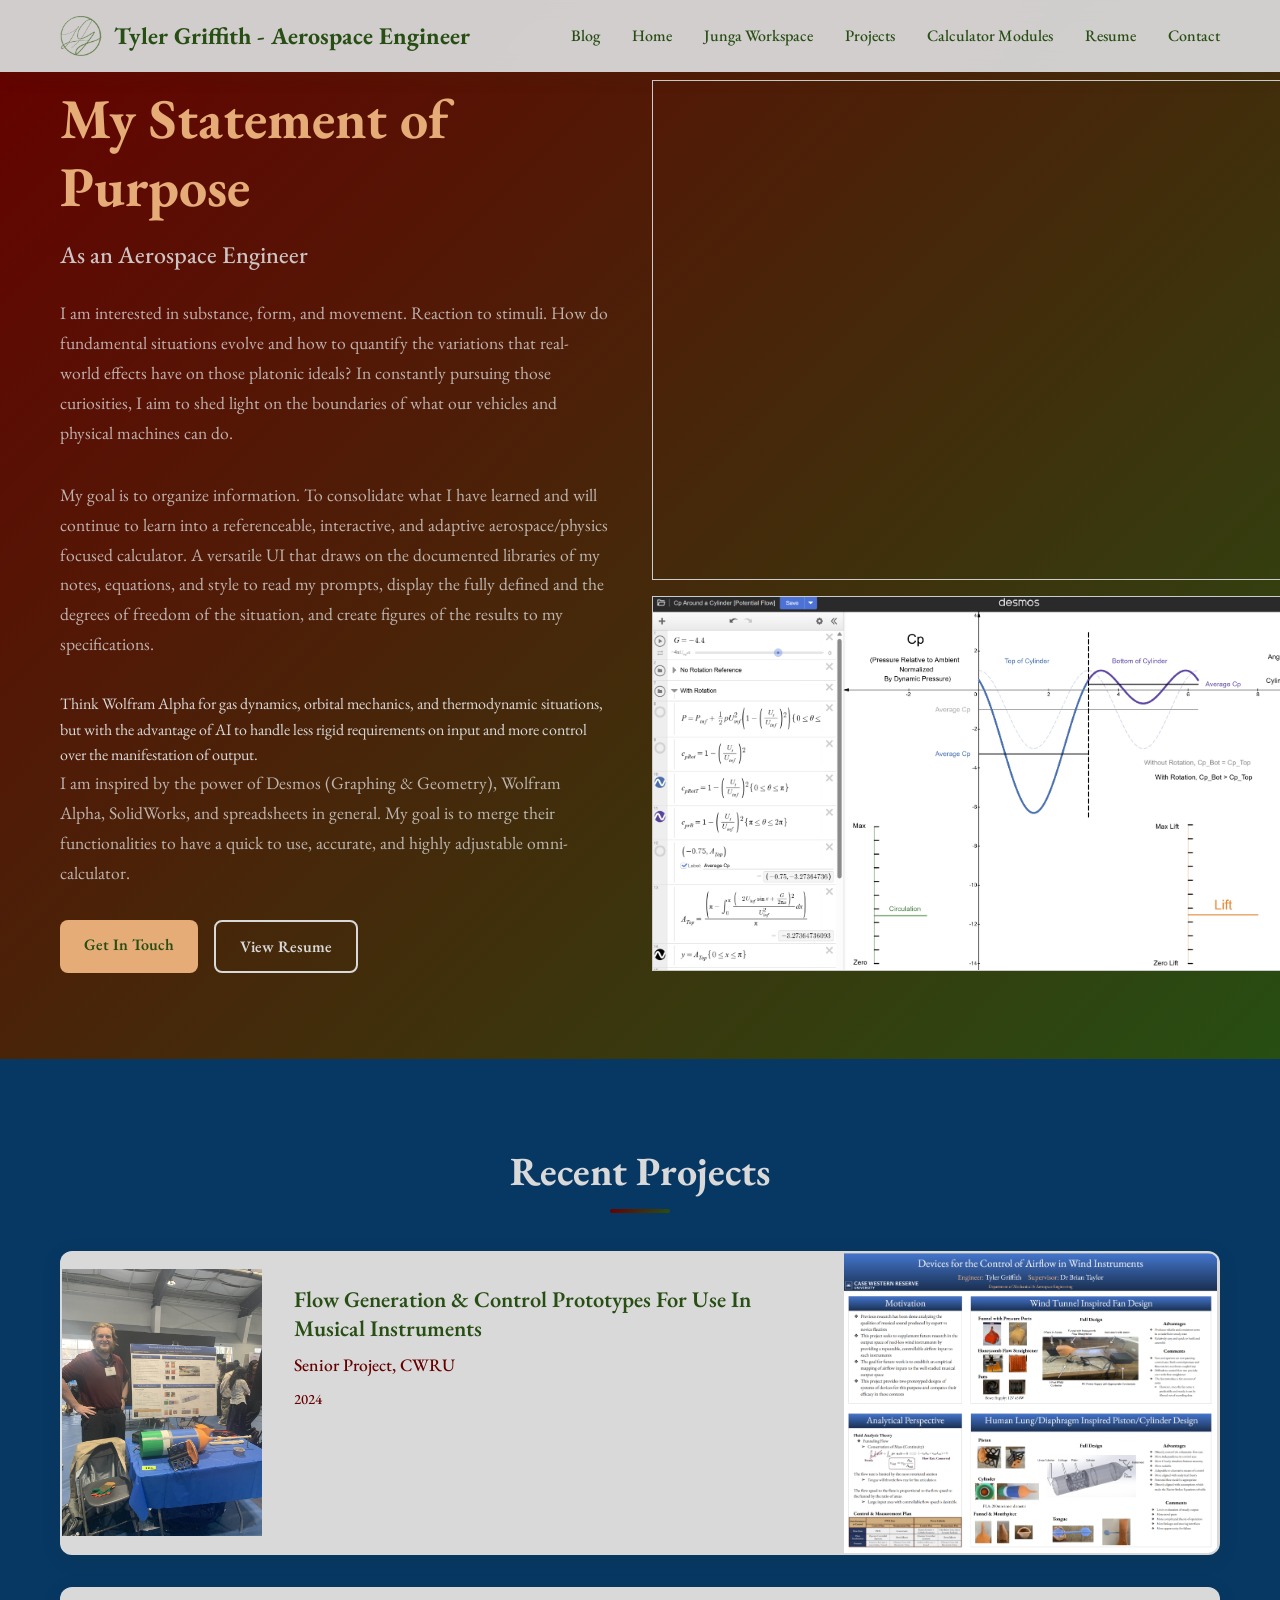
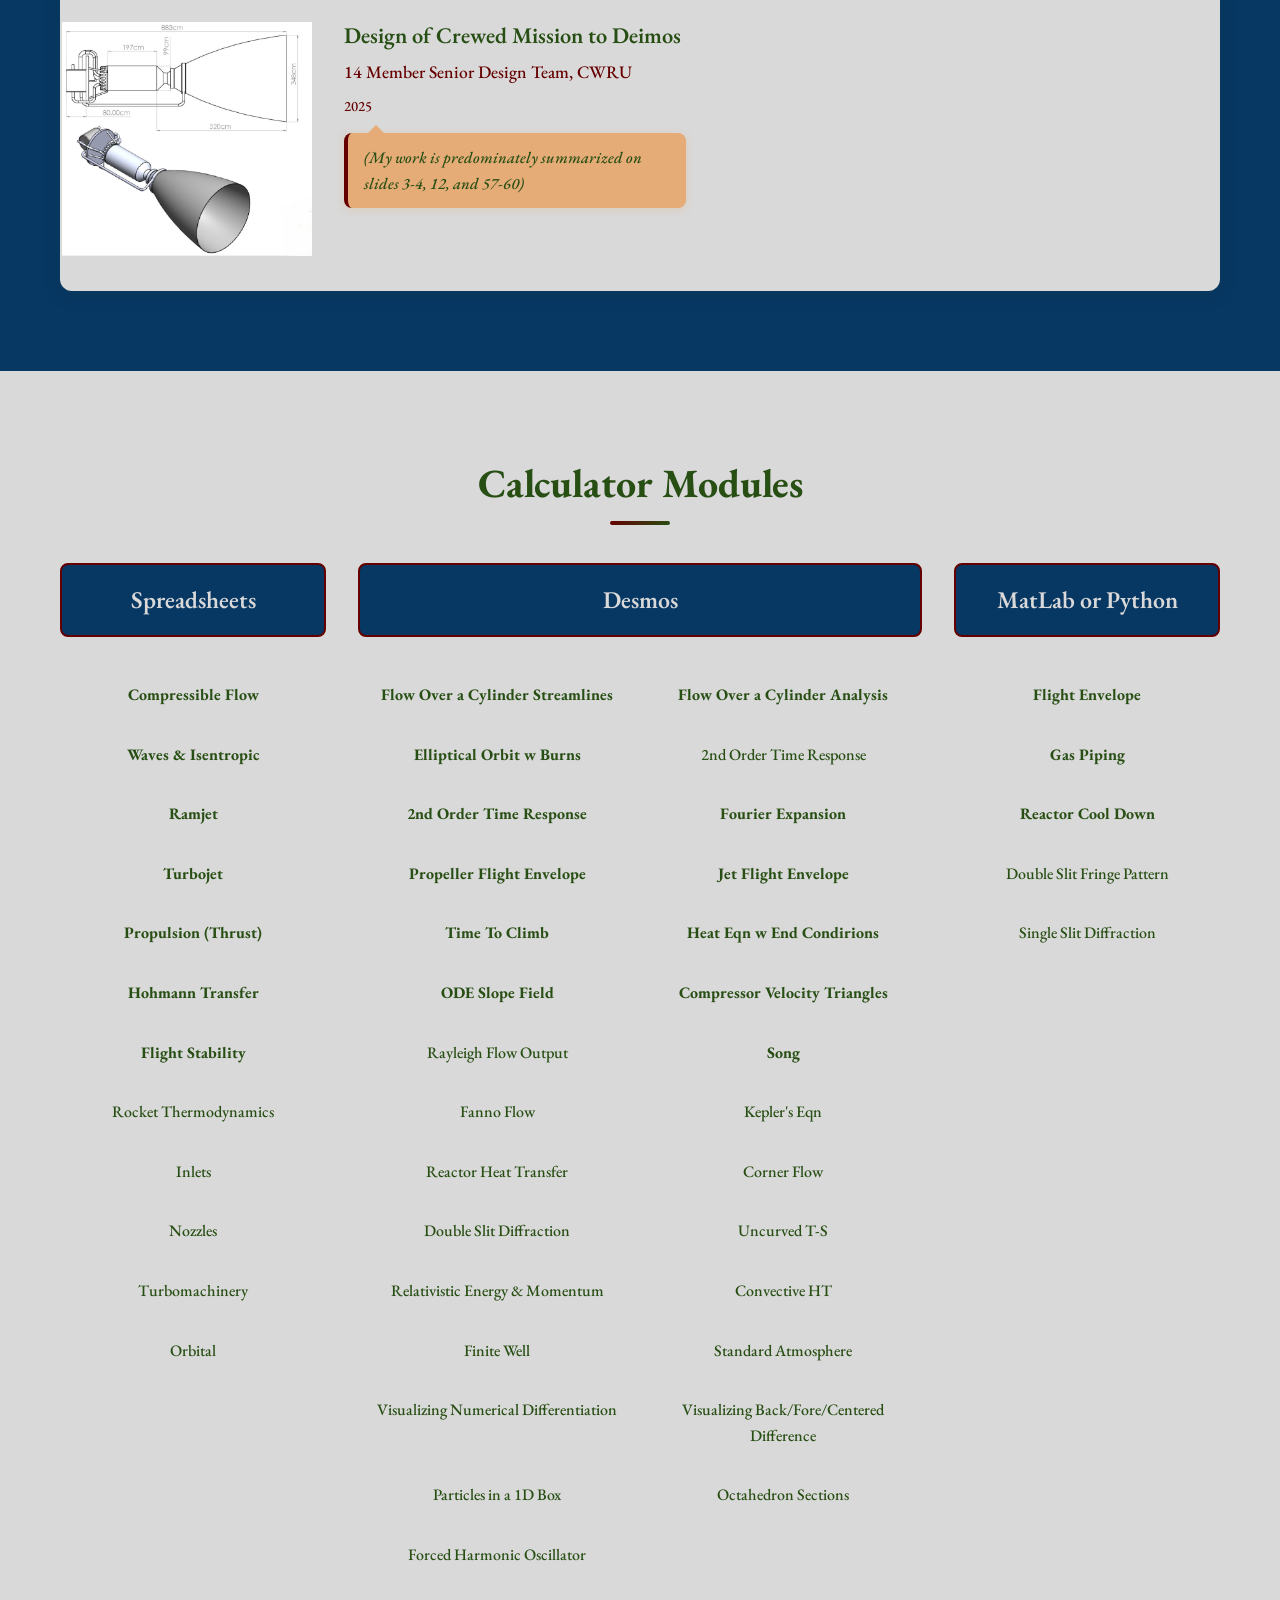
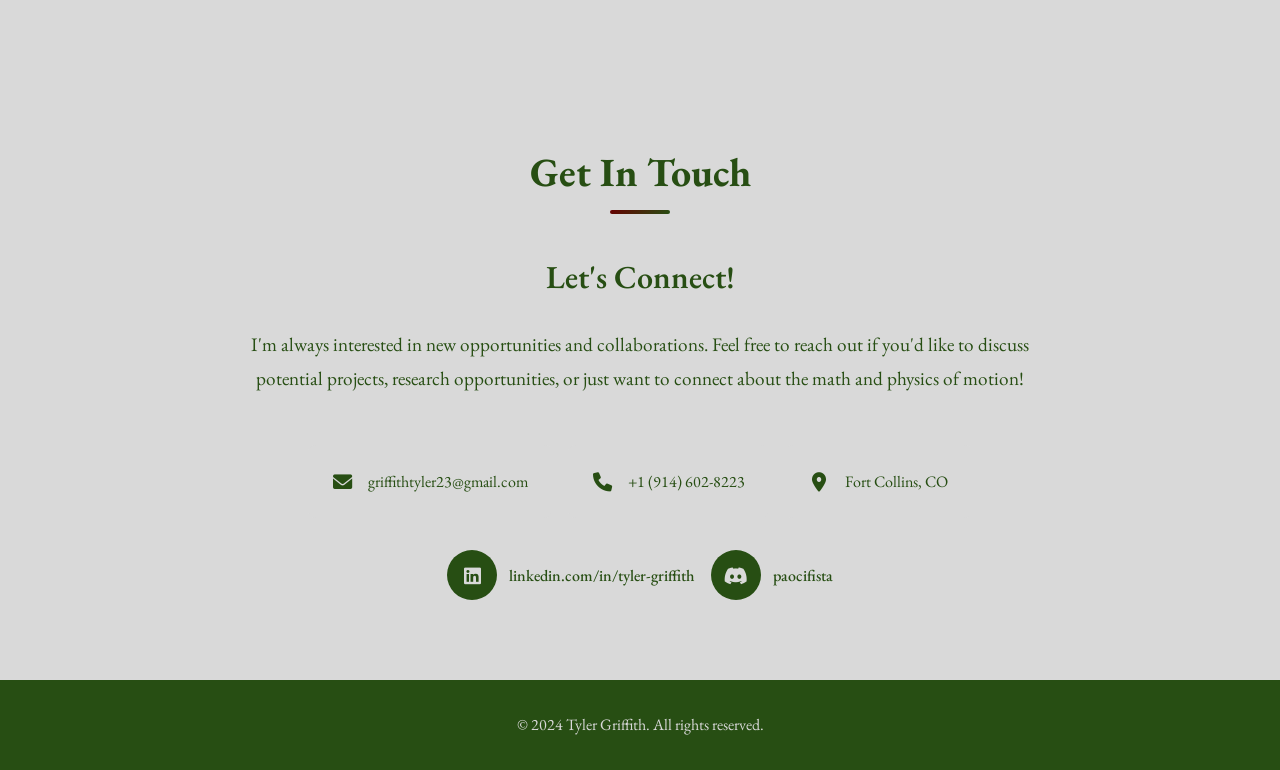
==== commit 3a9e134a: "added Junga Workspace navigation link" ====
--- a/index.html
+++ b/index.html
@@ -26,6 +26,9 @@
                     <a href="#home" class="nav-link">Home</a>
                 </li>
                 <li class="nav-item">
+                    <a href="./JungaWorkspace/" target="_blank" class="nav-link">Junga Workspace</a>
+                </li>
+                <li class="nav-item">
                     <a href="#experience" class="nav-link">Projects</a>
                 </li>
                 <li class="nav-item">
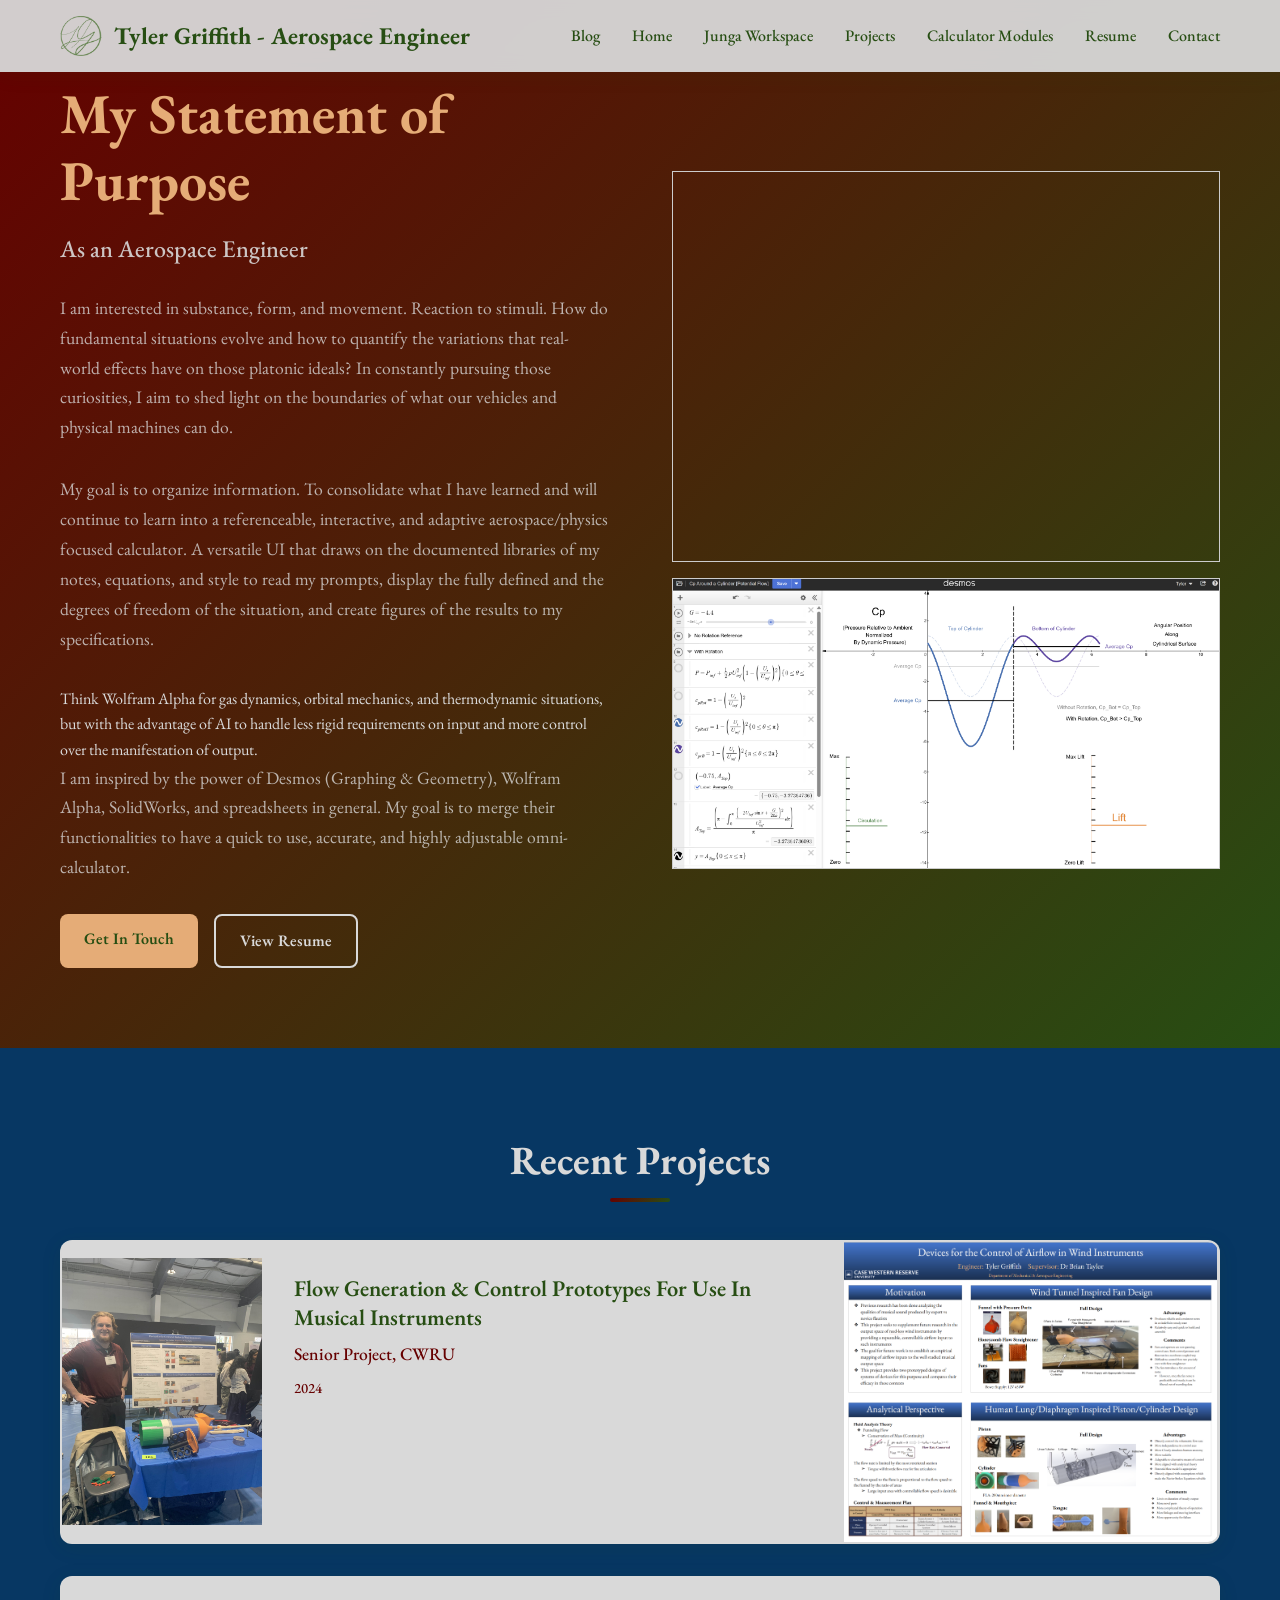
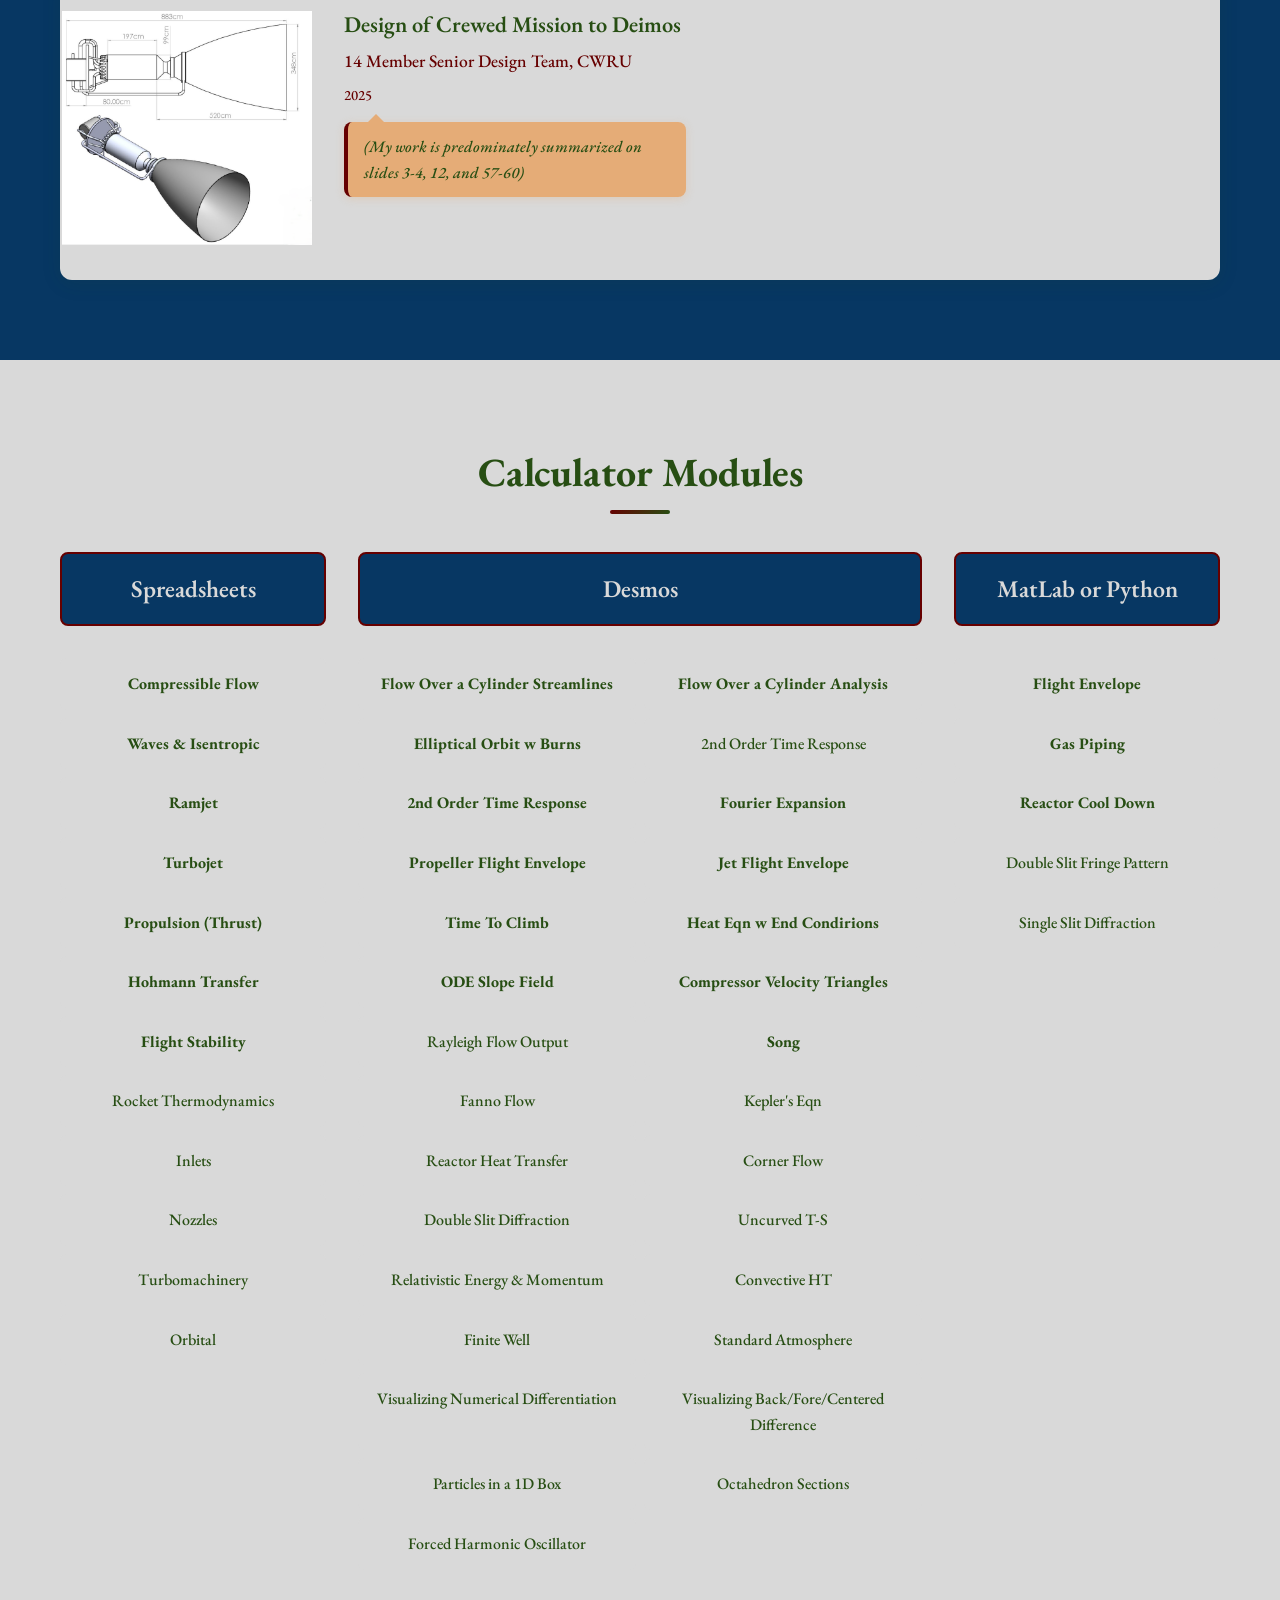
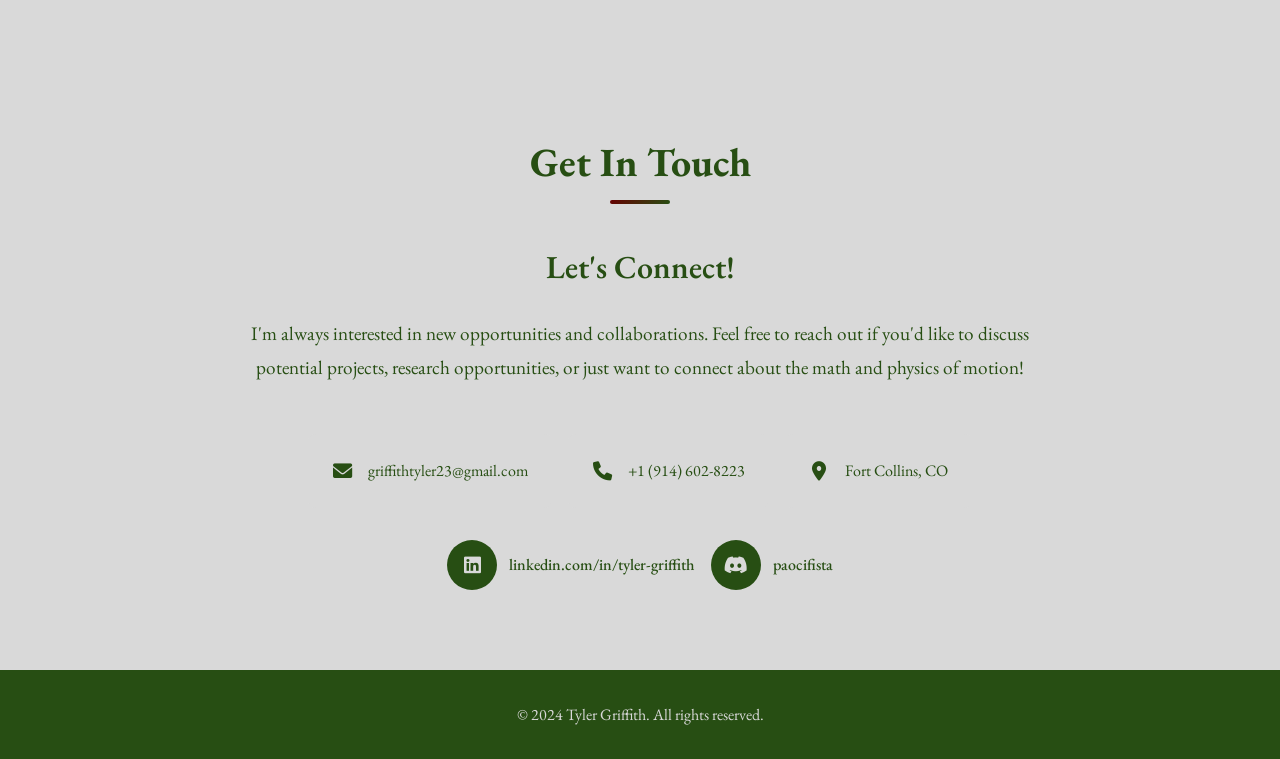
==== commit 0589da0b: "Stop the layout overflowing below ~1300px The page was only clean at roughly 1300px and up; at 1100 " ====
--- a/index.html
+++ b/index.html
@@ -74,7 +74,7 @@
             </div>
             <div class="hero-image">
                 <div class="hero-images-stack">
-                    <iframe src="https://www.desmos.com/calculator/8c33220826" width="700" height="500" style="border: 1px solid #ccc" frameborder=0></iframe>
+                    <iframe class="hero-embed" src="https://www.desmos.com/calculator/8c33220826" title="Desmos: flow over a cylinder streamlines" frameborder="0"></iframe>
                     <a href="https://www.desmos.com/calculator/05c3fc042f" target="_blank">
                         <img src="PF Cylinder.png" alt="PF Cylinder" width="700" height="375" style="border: 1px solid #ccc" frameborder=0>
                     </a>
--- a/styles.css
+++ b/styles.css
@@ -14,6 +14,15 @@
     line-height: 1.6;
     color: #274e13;
     background-color: #d9d9d9;
+}
+
+/* Media can never be wider than what contains it. Deliberately an element
+   selector: any class or inline rule that sets an explicit size still wins. */
+img,
+video,
+iframe {
+    max-width: 100%;
+    height: auto;
 }
 
 .container {
@@ -43,8 +52,12 @@
     align-items: center;
 }
 
+.nav-logo {
+    min-width: 0;
+}
+
 .nav-logo a {
-    font-size: 1.5rem;
+    font-size: clamp(0.95rem, 2.2vw, 1.5rem);
     font-weight: 700;
     color: #274e13;
     text-decoration: none;
@@ -55,7 +68,7 @@
 }
 
 .nav-logo-img {
-    height: 40px;
+    height: clamp(28px, 5vw, 40px);
     width: auto;
     border-radius: 4px;
 }
@@ -210,10 +223,14 @@
     display: flex;
     flex-direction: column;
     gap: 1rem;
-    width: 100vw;
-    max-width: 75vw;
+    width: 100%;
     min-width: 0;
-    margin-left: -20px;
+}
+
+.hero-embed {
+    width: 100%;
+    aspect-ratio: 7 / 5;
+    border: 1px solid #ccc;
 }
 
 .hero-stack-image {
@@ -369,20 +386,26 @@
 /* Modules Section */
 .modules-grid {
     display: grid;
-    grid-template-columns: 1fr 1fr 1fr 1fr;
+    grid-template-columns: repeat(auto-fit, minmax(min(100%, 14rem), 1fr));
     gap: 2rem;
     max-width: 1200px;
     margin: 0 auto;
 }
 
-.desmos-category {
-    grid-column: 2 / span 2;
+@media (min-width: 1040px) {
+    .desmos-category {
+        grid-column: 2 / span 2;
+    }
 }
 
 .desmos-category .module-list {
     display: grid;
-    grid-template-columns: repeat(auto-fit, minmax(200px, 1fr));
+    grid-template-columns: repeat(auto-fit, minmax(min(100%, 200px), 1fr));
     gap: 0.5rem;
+}
+
+.module-category {
+    min-width: 0;
 }
 
 .module-category h3 {
@@ -462,7 +485,7 @@
 
 .project-image {
     width: 200px;
-    min-width: 200px;
+    max-width: 100%;
     height: 300px;
     background: transparent;
     display: flex;
@@ -474,7 +497,7 @@
 
 .project-image-right {
     width: 375px;
-    min-width: 375px;
+    max-width: 100%;
     height: 300px;
     background: transparent;
     display: flex;
@@ -487,12 +510,10 @@
 /* Specific styling for Mission to Deimos project */
 .project-card:nth-child(2) .project-image {
     width: 250px;
-    min-width: 250px;
 }
 
 .project-card:nth-child(2) .project-image-right {
     width: 500px;
-    min-width: 500px;
 }
 
 .project-content {
@@ -721,8 +742,7 @@
     }
 
     .hero-images-stack {
-        width: 100vw;
-        max-width: 95vw;
+        width: 100%;
         min-width: 0;
         gap: 0.75rem;
         margin-left: 0;
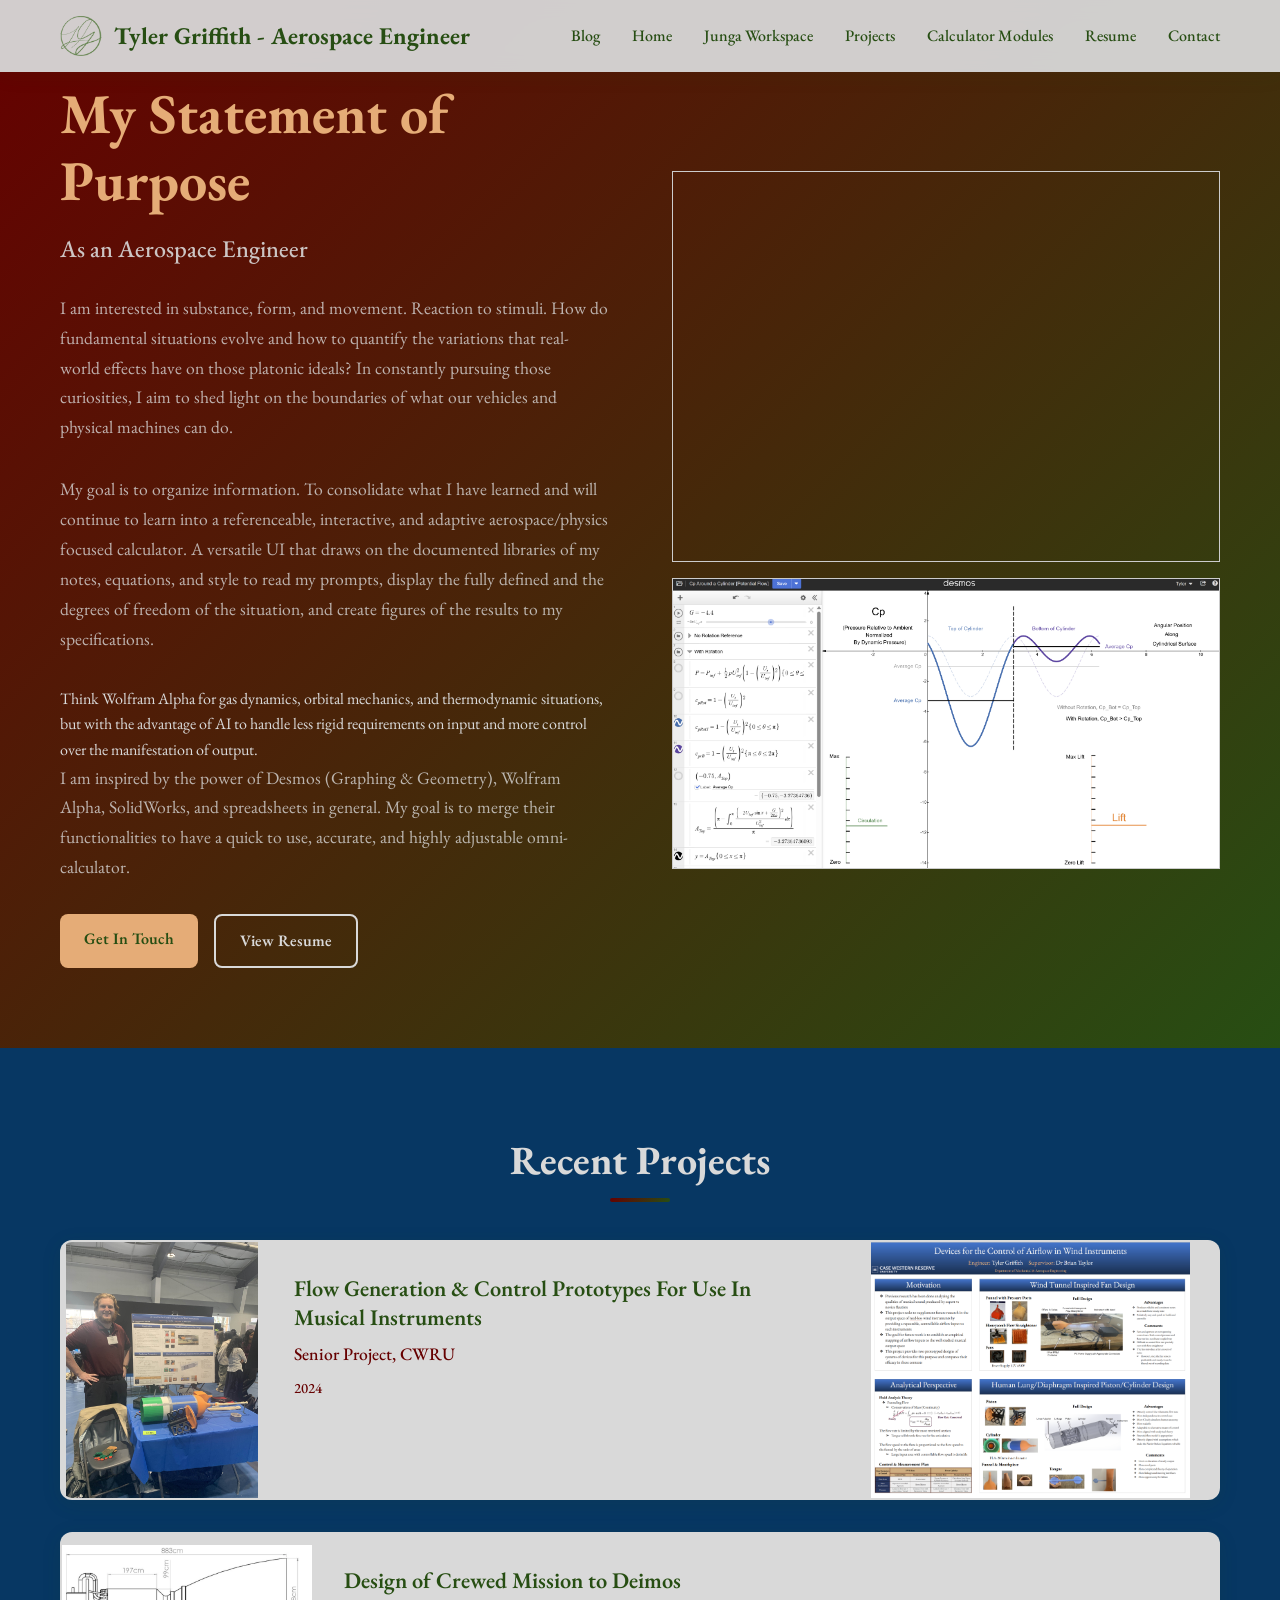
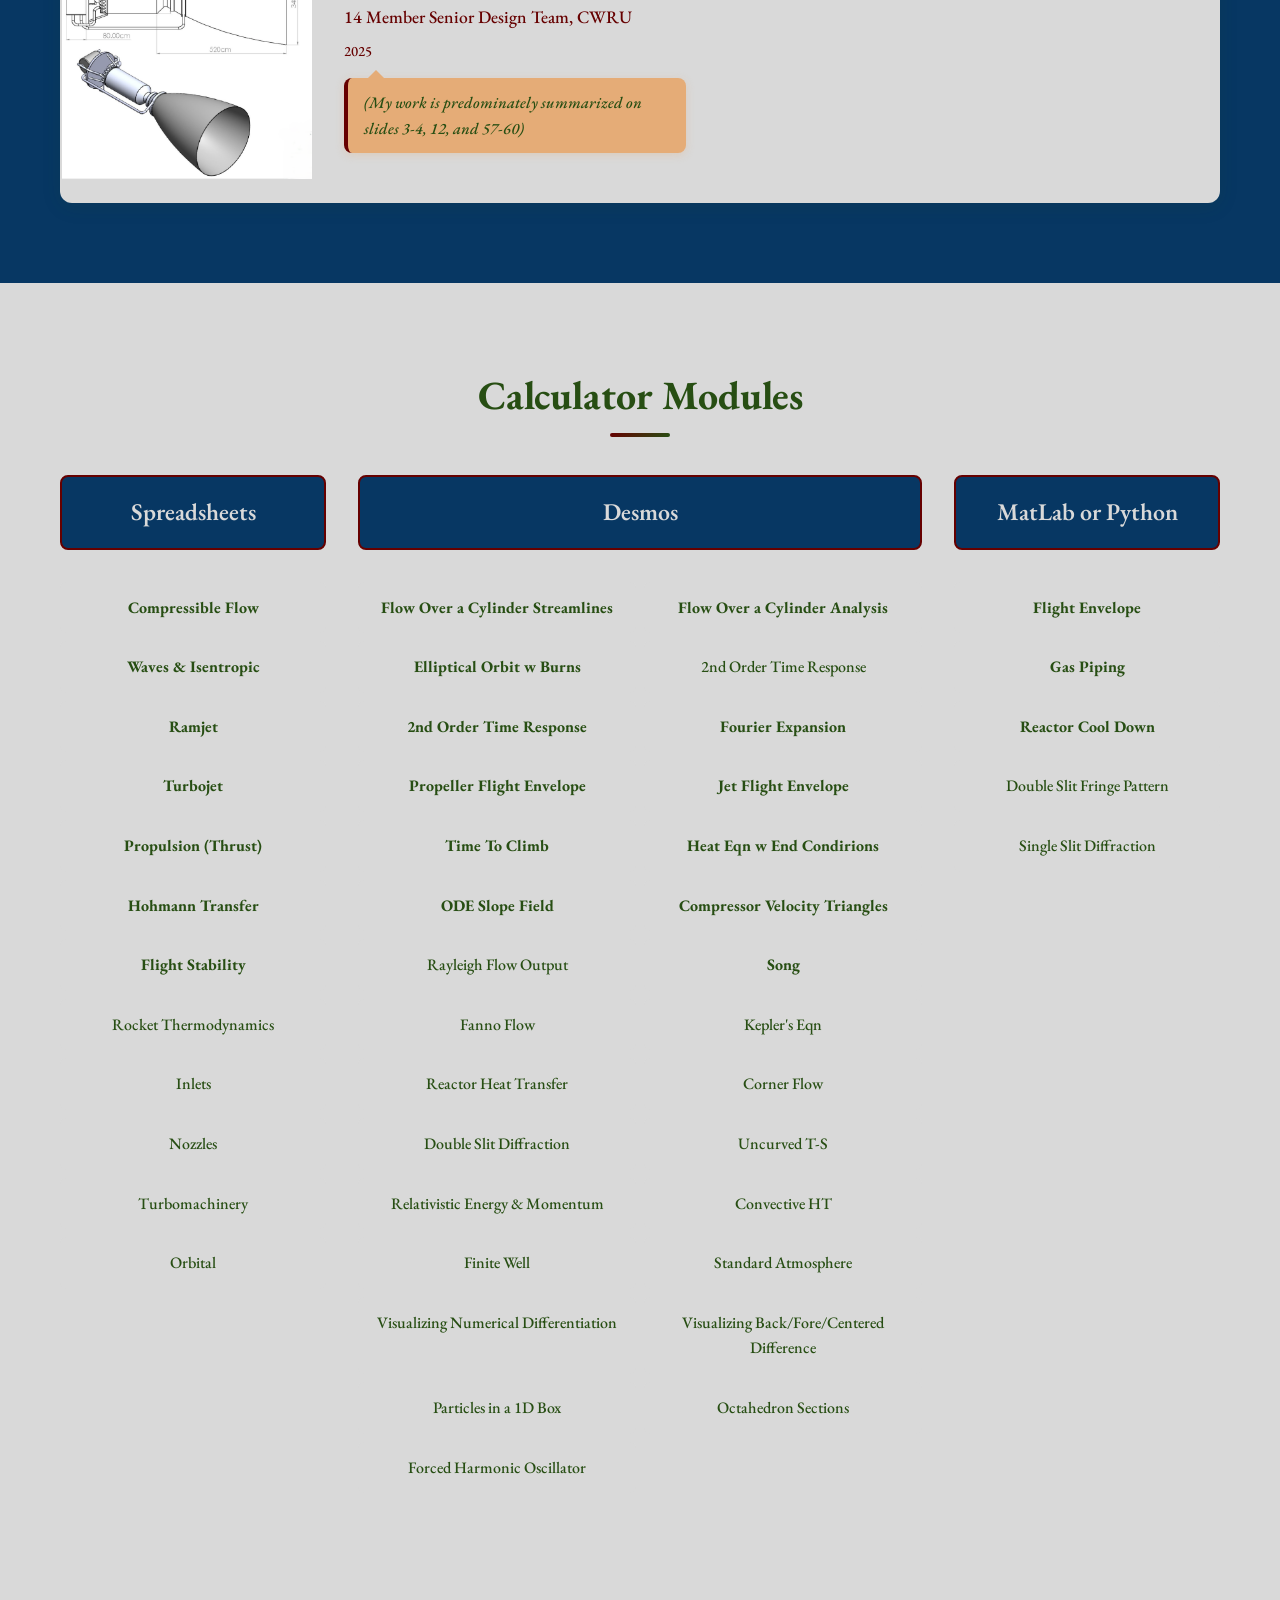
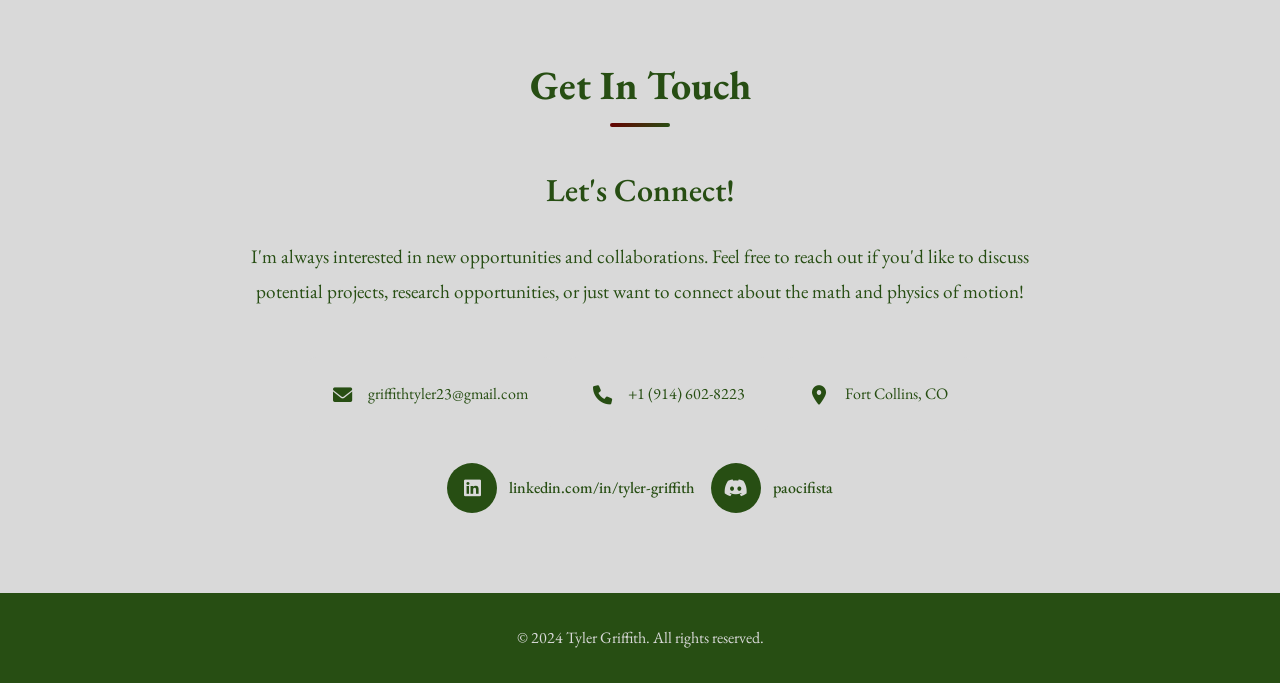
==== commit b67ab2ea: "Make layout proportions intrinsic instead of breakpoint-pinned The 769-1250px band looked wrong beca" ====
--- a/index.html
+++ b/index.html
@@ -93,7 +93,7 @@
             <div class="projects-grid">
                 <a href="Senior Project Final Presentation Tyler Griffith.pdf" target="_blank" class="project-card">
                     <div class="project-image">
-                        <img src="Senior Project.jpg" alt="Flow Generation Project" style="width: 100%; height: 150%; object-fit: contain;">
+                        <img src="Senior Project.jpg" alt="Flow Generation Project" style="width: 100%; height: 100%; object-fit: contain;">
                     </div>
                     <div class="project-content">
                         <h3>Flow Generation & Control Prototypes For Use In Musical Instruments</h3>
--- a/styles.css
+++ b/styles.css
@@ -139,7 +139,7 @@
     margin: 0 auto;
     padding: 0 20px;
     display: grid;
-    grid-template-columns: 1fr 1fr;
+    grid-template-columns: repeat(auto-fit, minmax(min(100%, 21rem), 1fr));
     gap: 4rem;
     align-items: center;
 }
@@ -308,7 +308,7 @@
 
 .about-stats {
     display: grid;
-    grid-template-columns: repeat(auto-fit, minmax(150px, 1fr));
+    grid-template-columns: repeat(auto-fit, minmax(min(100%, 150px), 1fr));
     gap: 2rem;
     margin-top: 3rem;
 }
@@ -341,7 +341,7 @@
 /* Skills Section */
 .skills-grid {
     display: grid;
-    grid-template-columns: repeat(auto-fit, minmax(400px, 1fr));
+    grid-template-columns: repeat(auto-fit, minmax(min(100%, 400px), 1fr));
     gap: 3rem;
 }
 
@@ -484,9 +484,9 @@
 }
 
 .project-image {
-    width: 200px;
-    max-width: 100%;
-    height: 300px;
+    flex: 0 3 200px;
+    min-width: 0;
+    height: clamp(180px, 20vw, 300px);
     background: transparent;
     display: flex;
     align-items: center;
@@ -496,9 +496,9 @@
 }
 
 .project-image-right {
-    width: 375px;
-    max-width: 100%;
-    height: 300px;
+    flex: 0 3 375px;
+    min-width: 0;
+    height: clamp(180px, 20vw, 300px);
     background: transparent;
     display: flex;
     align-items: center;
@@ -507,18 +507,20 @@
     color: #274e13;
 }
 
-/* Specific styling for Mission to Deimos project */
+/* The Deimos card's media is deliberately larger. Expressed as a basis so
+   it is a starting preference, not a floor that crushes the text. */
 .project-card:nth-child(2) .project-image {
-    width: 250px;
+    flex-basis: 250px;
 }
 
 .project-card:nth-child(2) .project-image-right {
-    width: 500px;
+    flex-basis: 500px;
 }
 
 .project-content {
     padding: 2rem;
-    flex: 1;
+    flex: 1 0 22rem;
+    min-width: 0;
     display: flex;
     flex-direction: column;
     justify-content: flex-start;
@@ -736,7 +738,6 @@
     }
 
     .hero-container {
-        grid-template-columns: 1fr;
         text-align: center;
         gap: 2rem;
     }
@@ -766,39 +767,23 @@
         font-size: 2rem;
     }
 
-    .skills-grid {
-        grid-template-columns: 1fr;
-    }
-
-    .projects-grid {
-        grid-template-columns: 1fr;
-    }
-
     .project-card {
         flex-direction: column;
     }
 
-    .project-image {
+    .project-image,
+    .project-image-right {
+        flex: 0 0 auto;
         width: 100%;
         height: 200px;
-        border-right: none;
-        border-bottom: 2px solid #660000;
-    }
-
-    .project-image-right {
-        width: 100%;
-        height: 200px;
-        border-left: none;
-        border-bottom: 2px solid #660000;
     }
 
     .project-content {
+        flex: 0 0 auto;
         padding: 1rem;
     }
 
     .contact-content {
-        grid-template-columns: 1fr;
-        gap: 2rem;
         max-width: 100%;
         padding: 0 1rem;
         margin-bottom: 2rem;
@@ -823,7 +808,6 @@
     }
 
     .contact-details {
-        grid-template-columns: 1fr;
         gap: 0.5rem;
     }
 
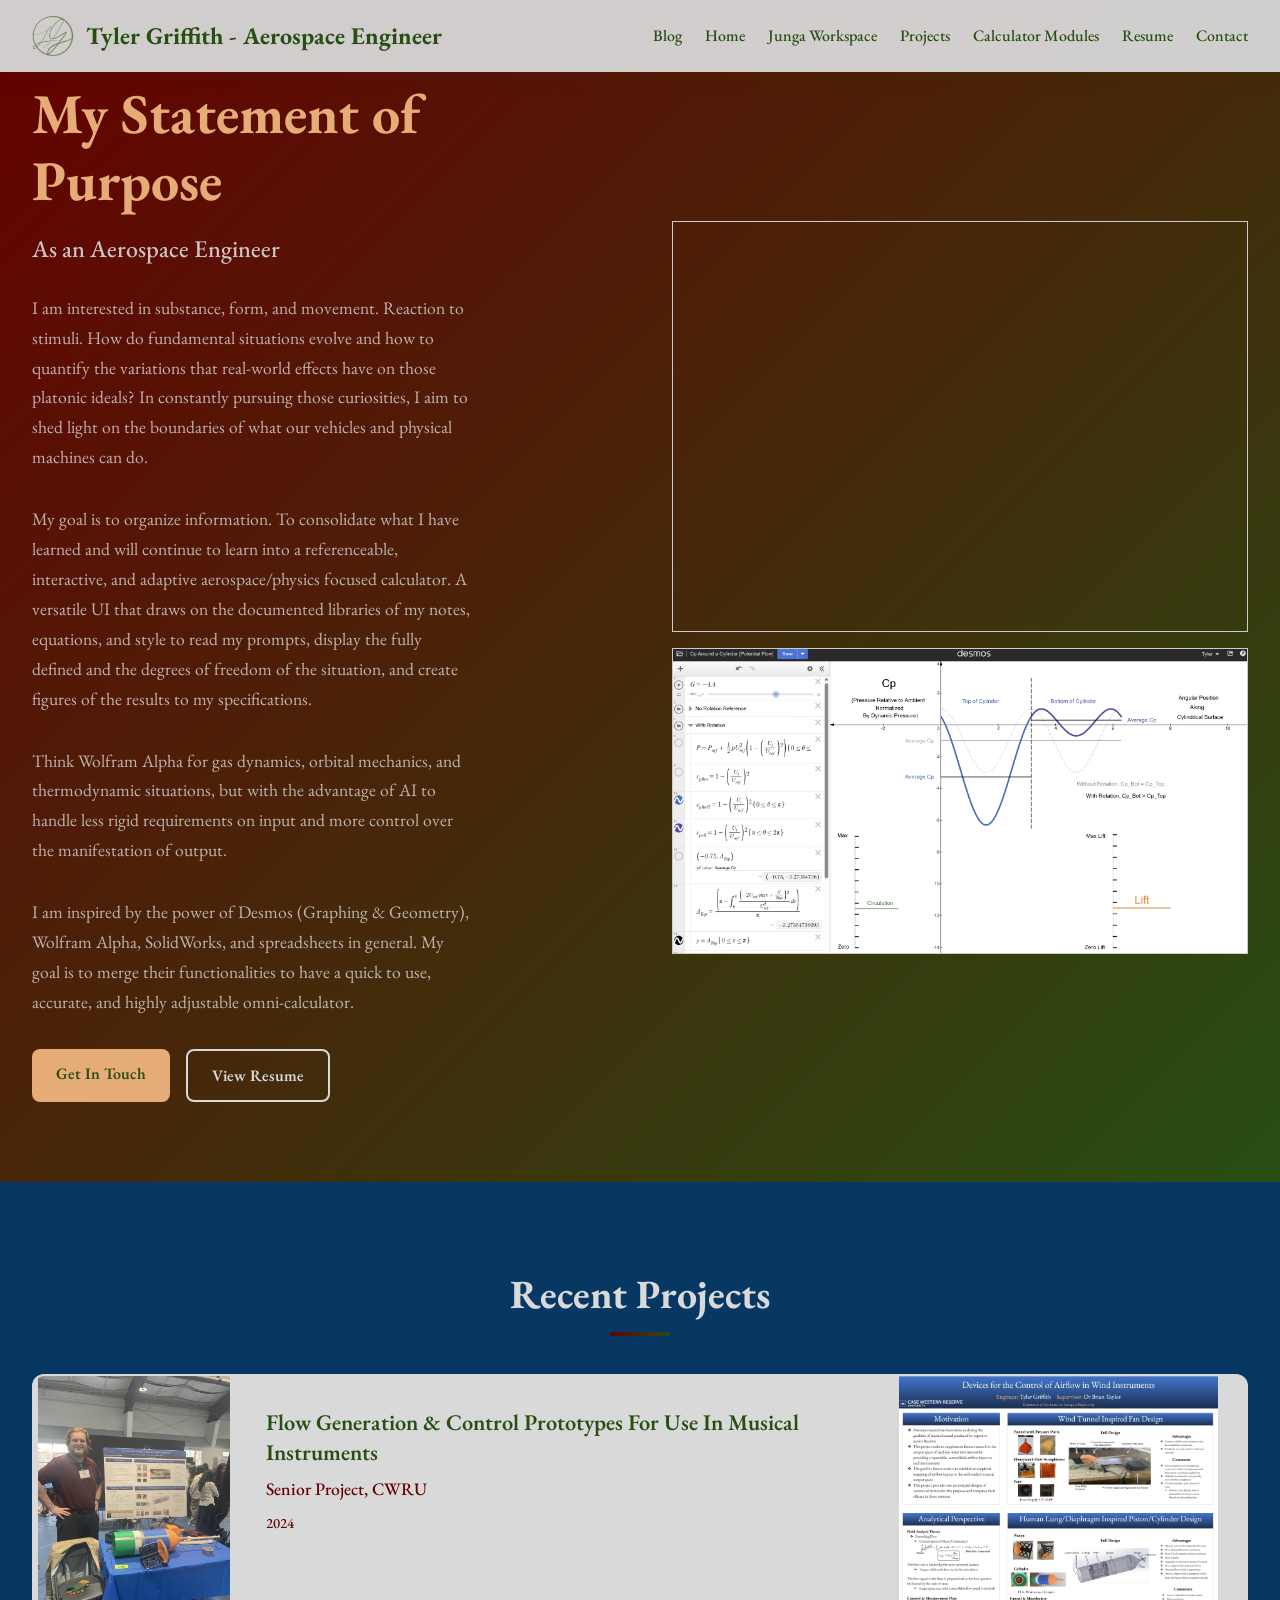
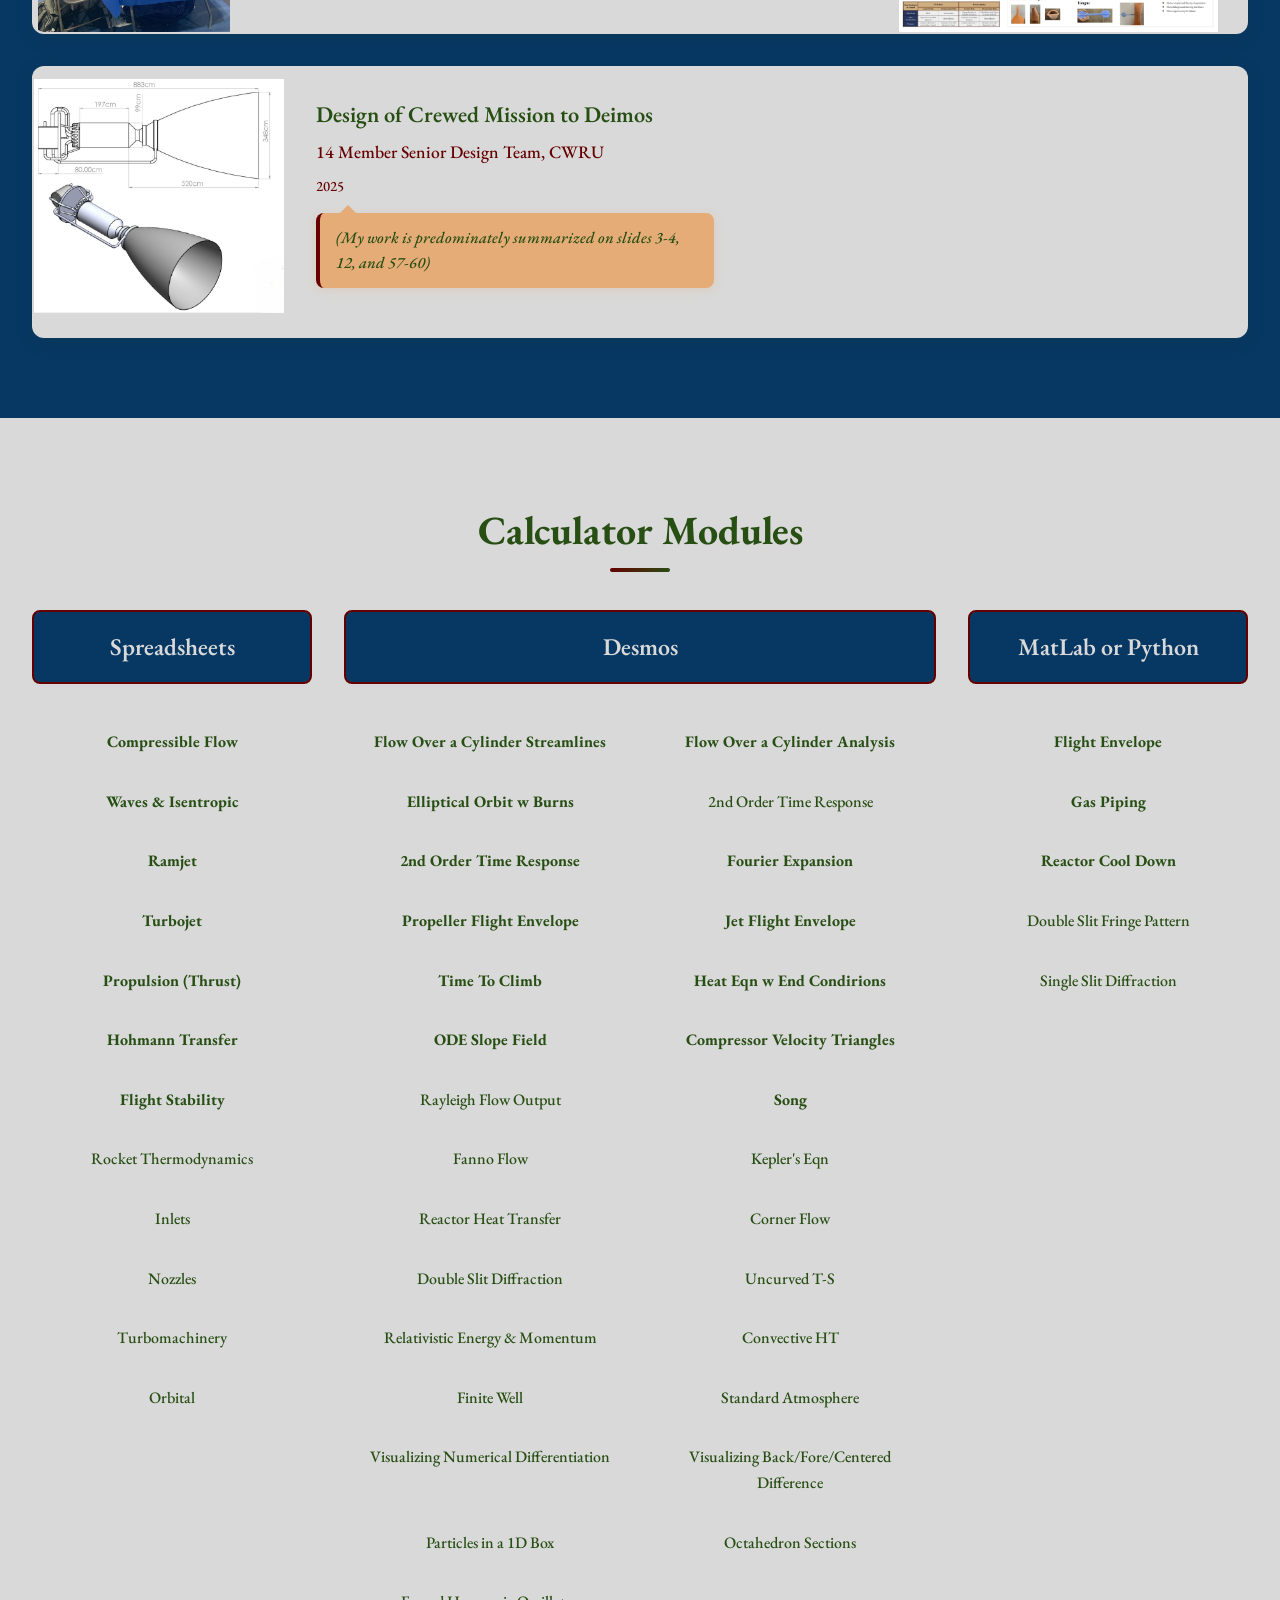
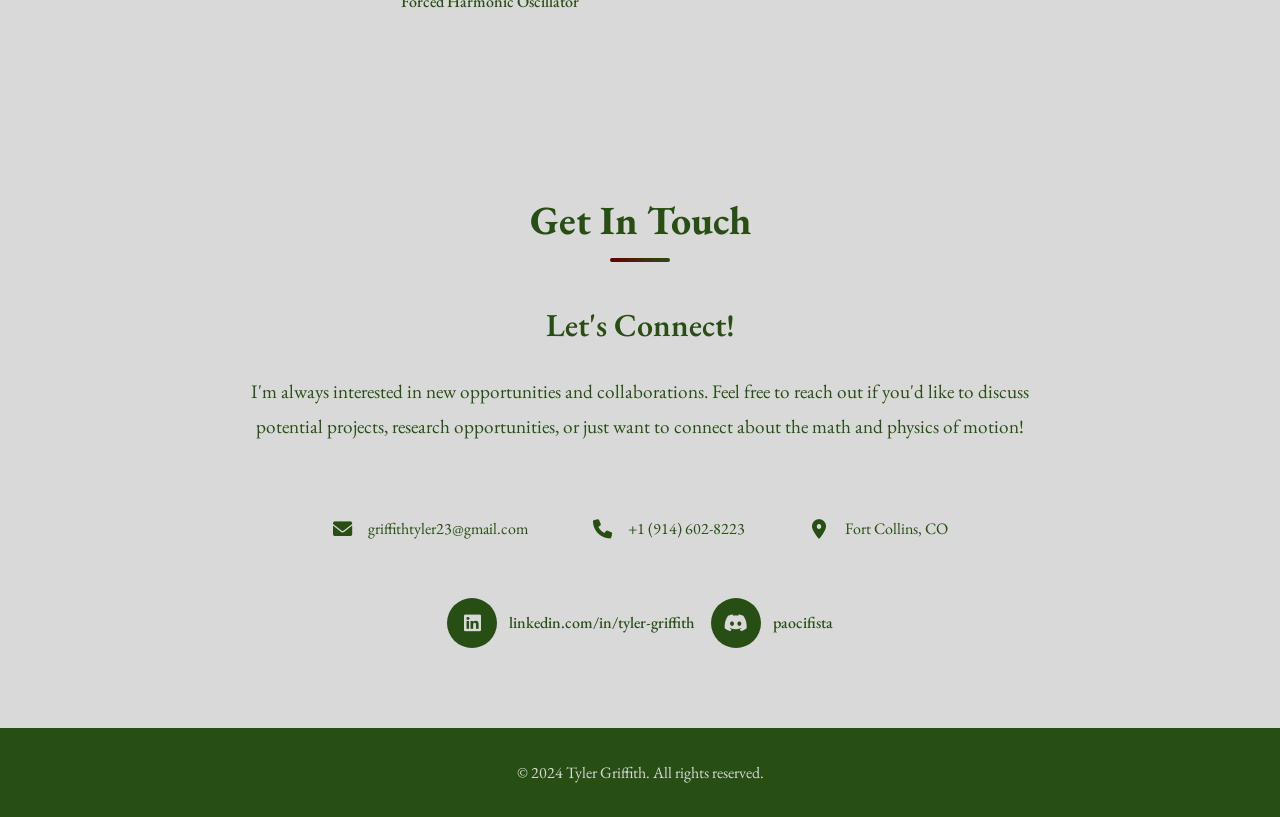
==== commit e61d5f47: "Let the page fill a wide screen while prose keeps a readable measure At 2560px the layout used 1200p" ====
--- a/index.html
+++ b/index.html
@@ -61,7 +61,7 @@
                 <p class="hero-description">
                     My goal is to organize information. To consolidate what I have learned and will continue to learn into a referenceable, interactive, and adaptive aerospace/physics focused calculator. A versatile UI that draws on the documented libraries of my notes, equations, and style to read my prompts, display the fully defined and the degrees of freedom of the situation, and create figures of the results to my specifications.
                 </p>
-                <p class="hero-description"></p>
+                <p class="hero-description">
                     Think Wolfram Alpha for gas dynamics, orbital mechanics, and thermodynamic situations, but with the advantage of AI to handle less rigid requirements on input and more control over the manifestation of output.
                 </p>
                 <p class="hero-description">
--- a/styles.css
+++ b/styles.css
@@ -1,4 +1,15 @@
 /* Reset and Base Styles */
+:root {
+    /* How wide the page furniture may get. Prose is capped separately by
+       --measure, because a readable line length is a much smaller number
+       than a comfortable layout width. */
+    --page-max: 1600px;
+    --gutter: clamp(1rem, 3vw, 2rem);
+    /* 55ch renders ~67 characters in EB Garamond, since 1ch is the width of
+       "0" and real text averages narrower. Measured, not assumed. */
+    --measure: 55ch;
+}
+
 * {
     margin: 0;
     padding: 0;
@@ -26,9 +37,9 @@
 }
 
 .container {
-    max-width: 1200px;
+    max-width: var(--page-max);
     margin: 0 auto;
-    padding: 0 20px;
+    padding: 0 var(--gutter);
 }
 
 /* Navigation */
@@ -44,9 +55,9 @@
 }
 
 .nav-container {
-    max-width: 1200px;
+    max-width: var(--page-max);
     margin: 0 auto;
-    padding: 0 20px;
+    padding: 0 var(--gutter);
     display: flex;
     justify-content: space-between;
     align-items: center;
@@ -80,7 +91,7 @@
 .nav-menu {
     display: flex;
     list-style: none;
-    gap: 2rem;
+    gap: clamp(0.75rem, 1.8vw, 2rem);
 }
 
 .nav-link {
@@ -135,17 +146,23 @@
 }
 
 .hero-container {
-    max-width: 1200px;
+    max-width: var(--page-max);
     margin: 0 auto;
-    padding: 0 20px;
-    display: grid;
-    grid-template-columns: repeat(auto-fit, minmax(min(100%, 21rem), 1fr));
-    gap: 4rem;
-    align-items: center;
+    padding: 0 var(--gutter);
+    display: flex;
+    flex-wrap: wrap;
+    gap: clamp(2rem, 5vw, 4rem);
+    align-items: center;
+}
+
+.hero-content,
+.hero-image {
+    flex: 1 1 21rem;
+    min-width: 0;
 }
 
 .hero-title {
-    font-size: 3.5rem;
+    font-size: clamp(2rem, 5.5vw, 3.5rem);
     font-weight: 700;
     margin-bottom: 1rem;
     line-height: 1.2;
@@ -156,13 +173,14 @@
 }
 
 .hero-subtitle {
-    font-size: 1.5rem;
+    font-size: clamp(1.2rem, 2.2vw, 1.5rem);
     font-weight: 500;
     margin-bottom: 1.5rem;
     opacity: 0.9;
 }
 
 .hero-description {
+    max-width: var(--measure);
     font-size: 1.1rem;
     margin-bottom: 2rem;
     opacity: 0.8;
@@ -227,6 +245,10 @@
     min-width: 0;
 }
 
+.hero-images-stack img {
+    width: 100%;
+}
+
 .hero-embed {
     width: 100%;
     aspect-ratio: 7 / 5;
@@ -265,14 +287,14 @@
 
 /* Section Styles */
 section {
-    padding: 80px 0;
+    padding: clamp(3rem, 8vw, 5rem) 0;
 }
 
 .section-title {
     text-align: center;
-    font-size: 2.5rem;
+    font-size: clamp(1.8rem, 4vw, 2.5rem);
     font-weight: 700;
-    margin-bottom: 3rem;
+    margin-bottom: clamp(1.5rem, 4vw, 3rem);
     color: #274e13;
     position: relative;
 }
@@ -342,7 +364,7 @@
 .skills-grid {
     display: grid;
     grid-template-columns: repeat(auto-fit, minmax(min(100%, 400px), 1fr));
-    gap: 3rem;
+    gap: clamp(1.5rem, 4vw, 3rem);
 }
 
 .skill-category h3 {
@@ -387,8 +409,7 @@
 .modules-grid {
     display: grid;
     grid-template-columns: repeat(auto-fit, minmax(min(100%, 14rem), 1fr));
-    gap: 2rem;
-    max-width: 1200px;
+    gap: clamp(1.25rem, 3vw, 2rem);
     margin: 0 auto;
 }
 
@@ -460,8 +481,7 @@
 .projects-grid {
     display: flex;
     flex-direction: column;
-    gap: 2rem;
-    max-width: 1400px;
+    gap: clamp(1.25rem, 3vw, 2rem);
     margin: 0 auto;
 }
 
@@ -518,7 +538,7 @@
 }
 
 .project-content {
-    padding: 2rem;
+    padding: clamp(1rem, 3vw, 2rem);
     flex: 1 0 22rem;
     min-width: 0;
     display: flex;
@@ -739,7 +759,6 @@
 
     .hero-container {
         text-align: center;
-        gap: 2rem;
     }
 
     .hero-images-stack {
@@ -749,22 +768,10 @@
         margin-left: 0;
     }
 
-    .hero-title {
-        font-size: 2.5rem;
-    }
-
-    .hero-subtitle {
-        font-size: 1.2rem;
-    }
-
     .profile-placeholder {
         width: 200px;
         height: 200px;
         font-size: 3rem;
-    }
-
-    .section-title {
-        font-size: 2rem;
     }
 
     .project-card {
@@ -780,7 +787,6 @@
 
     .project-content {
         flex: 0 0 auto;
-        padding: 1rem;
     }
 
     .contact-content {
@@ -823,10 +829,6 @@
 }
 
 @media (max-width: 480px) {
-    .hero-title {
-        font-size: 2rem;
-    }
-
     .hero-buttons {
         flex-direction: column;
         align-items: center;
@@ -836,14 +838,6 @@
         width: 100%;
         max-width: 250px;
         text-align: center;
-    }
-
-    .section-title {
-        font-size: 1.8rem;
-    }
-
-    .project-content {
-        padding: 1.5rem;
     }
 }
 
